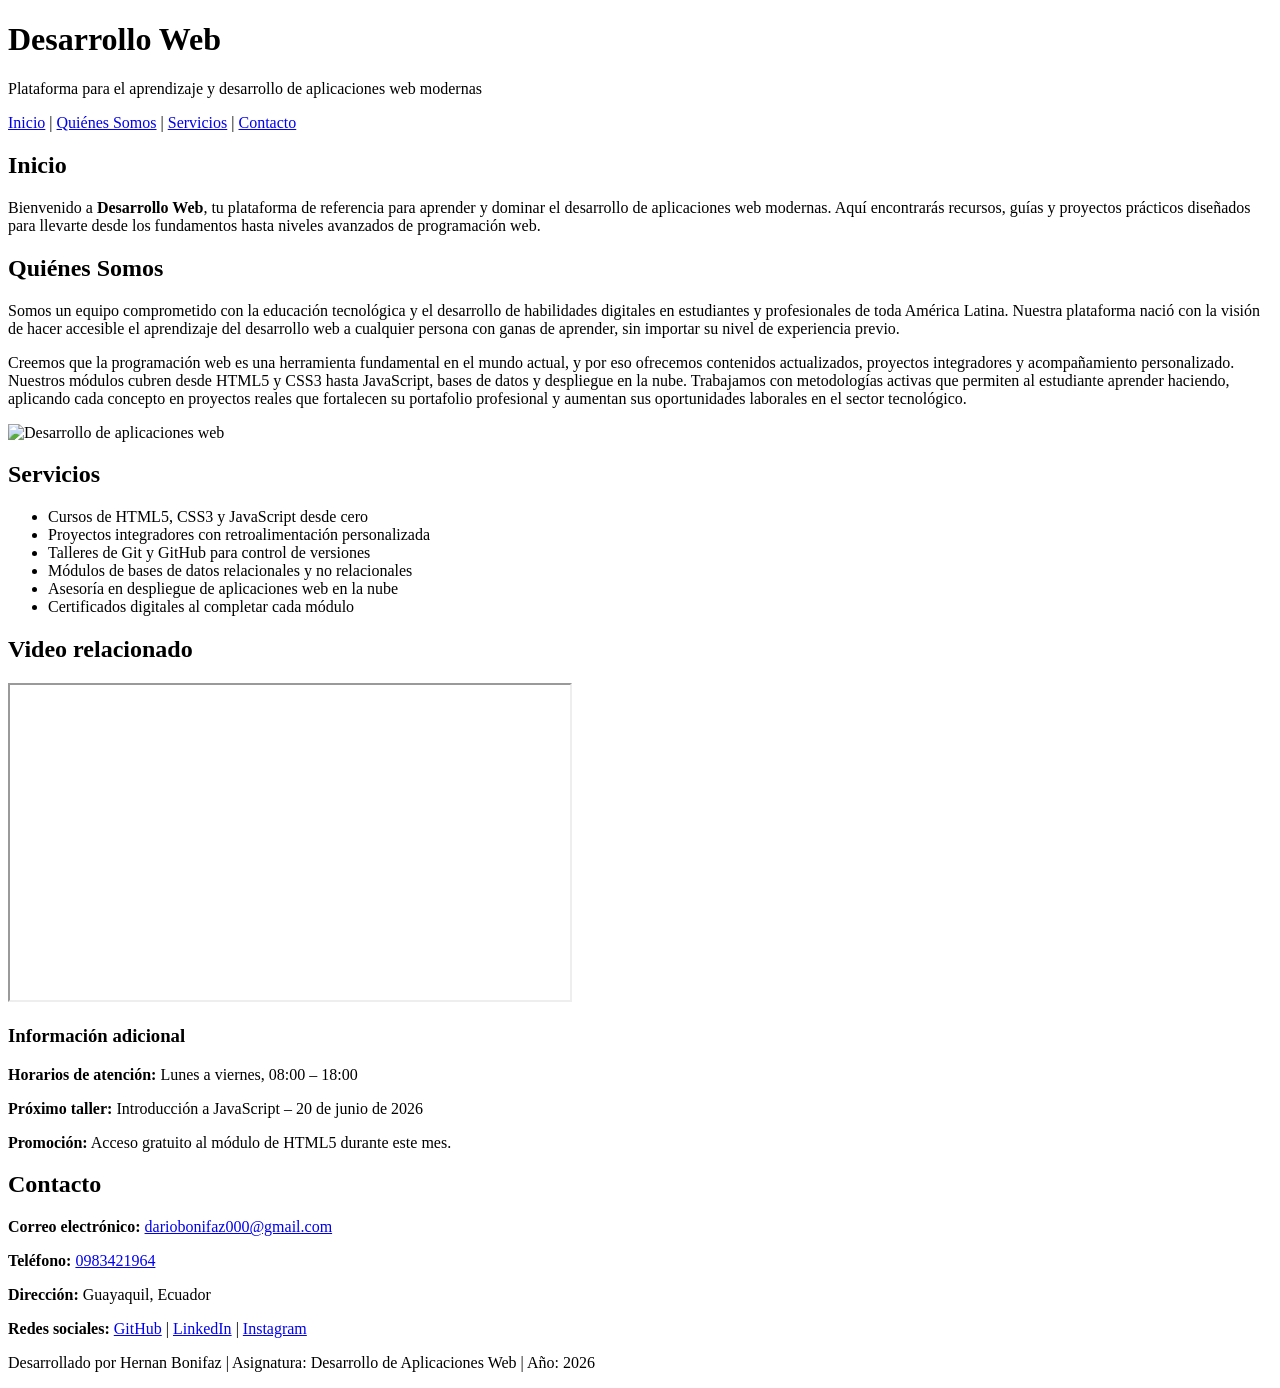
==== index.html @ 071119e9 "Update index.html Tarea" ====
<!DOCTYPE html>
<html lang="es">
<head>
    <meta charset="UTF-8">
    <meta name="viewport" content="width=device-width, initial-scale=1.0">
    <title>Desarrollo Web</title>
</head>
<body>

    <!-- HEADER -->
    <header>
        <h1>Desarrollo Web</h1>
        <p>Plataforma para el aprendizaje y desarrollo de aplicaciones web modernas</p>
    </header>

    <!-- NAV -->
    <nav>
        <a href="#inicio">Inicio</a> |
        <a href="#quienes-somos">Quiénes Somos</a> |
        <a href="#servicios">Servicios</a> |
        <a href="#contacto">Contacto</a>
    </nav>

    <!-- MAIN -->
    <main>

        <!-- SECCIÓN INICIO -->
        <section id="inicio">
            <h2>Inicio</h2>
            <p>
                Bienvenido a <strong>Desarrollo Web</strong>, tu plataforma de referencia para aprender
                y dominar el desarrollo de aplicaciones web modernas. Aquí encontrarás recursos,
                guías y proyectos prácticos diseñados para llevarte desde los fundamentos hasta
                niveles avanzados de programación web.
            </p>
        </section>

        <!-- SECCIÓN QUIÉNES SOMOS -->
        <section id="quienes-somos">
            <h2>Quiénes Somos</h2>
            <article>
                <p>
                    Somos un equipo comprometido con la educación tecnológica y el desarrollo de
                    habilidades digitales en estudiantes y profesionales de toda América Latina.
                    Nuestra plataforma nació con la visión de hacer accesible el aprendizaje del
                    desarrollo web a cualquier persona con ganas de aprender, sin importar su nivel
                    de experiencia previo.
                </p>
                <p>
                    Creemos que la programación web es una herramienta fundamental en el mundo actual,
                    y por eso ofrecemos contenidos actualizados, proyectos integradores y acompañamiento
                    personalizado. Nuestros módulos cubren desde HTML5 y CSS3 hasta JavaScript, bases
                    de datos y despliegue en la nube. Trabajamos con metodologías activas que permiten
                    al estudiante aprender haciendo, aplicando cada concepto en proyectos reales que
                    fortalecen su portafolio profesional y aumentan sus oportunidades laborales en el
                    sector tecnológico.
                </p>
                <img
                    src="https://images.unsplash.com/photo-1461749280684-dccba630e2f6?w=600"
                    alt="Desarrollo de aplicaciones web"
                    width="600"
                >
            </article>
        </section>

        <!-- SECCIÓN SERVICIOS -->
        <section id="servicios">
            <h2>Servicios</h2>
            <ul>
                <li>Cursos de HTML5, CSS3 y JavaScript desde cero</li>
                <li>Proyectos integradores con retroalimentación personalizada</li>
                <li>Talleres de Git y GitHub para control de versiones</li>
                <li>Módulos de bases de datos relacionales y no relacionales</li>
                <li>Asesoría en despliegue de aplicaciones web en la nube</li>
                <li>Certificados digitales al completar cada módulo</li>
            </ul>
        </section>

        <!-- VIDEO DE YOUTUBE -->
        <section id="video">
            <h2>Video relacionado</h2>
            <iframe
                width="560"
                height="315"
                src="https://www.youtube.com/embed/kUMe1FH4CHE"
                title="Curso completo de HTML y CSS - freeCodeCamp"
                allowfullscreen>
            </iframe>
        </section>

        <!-- ASIDE -->
        <aside>
            <h3>Información adicional</h3>
            <p><strong>Horarios de atención:</strong> Lunes a viernes, 08:00 – 18:00</p>
            <p><strong>Próximo taller:</strong> Introducción a JavaScript – 20 de junio de 2026</p>
            <p><strong>Promoción:</strong> Acceso gratuito al módulo de HTML5 durante este mes.</p>
        </aside>

    </main>

    <!-- SECCIÓN CONTACTO -->
    <section id="contacto">
        <h2>Contacto</h2>
        <p><strong>Correo electrónico:</strong> <a href="mailto:dariobonifaz000@gmail.com">dariobonifaz000@gmail.com</a></p>
        <p><strong>Teléfono:</strong> <a href="tel:+593983421964">0983421964</a></p>
        <p><strong>Dirección:</strong> Guayaquil, Ecuador</p>
        <p>
            <strong>Redes sociales:</strong>
            <a href="https://github.com/" target="_blank">GitHub</a> |
            <a href="https://www.linkedin.com/" target="_blank">LinkedIn</a> |
            <a href="https://www.instagram.com/" target="_blank">Instagram</a>
        </p>
    </section>

    <!-- FOOTER -->
    <footer>
        <p>Desarrollado por Hernan Bonifaz | Asignatura: Desarrollo de Aplicaciones Web | Año: 2026</p>
    </footer>

</body>
</html>
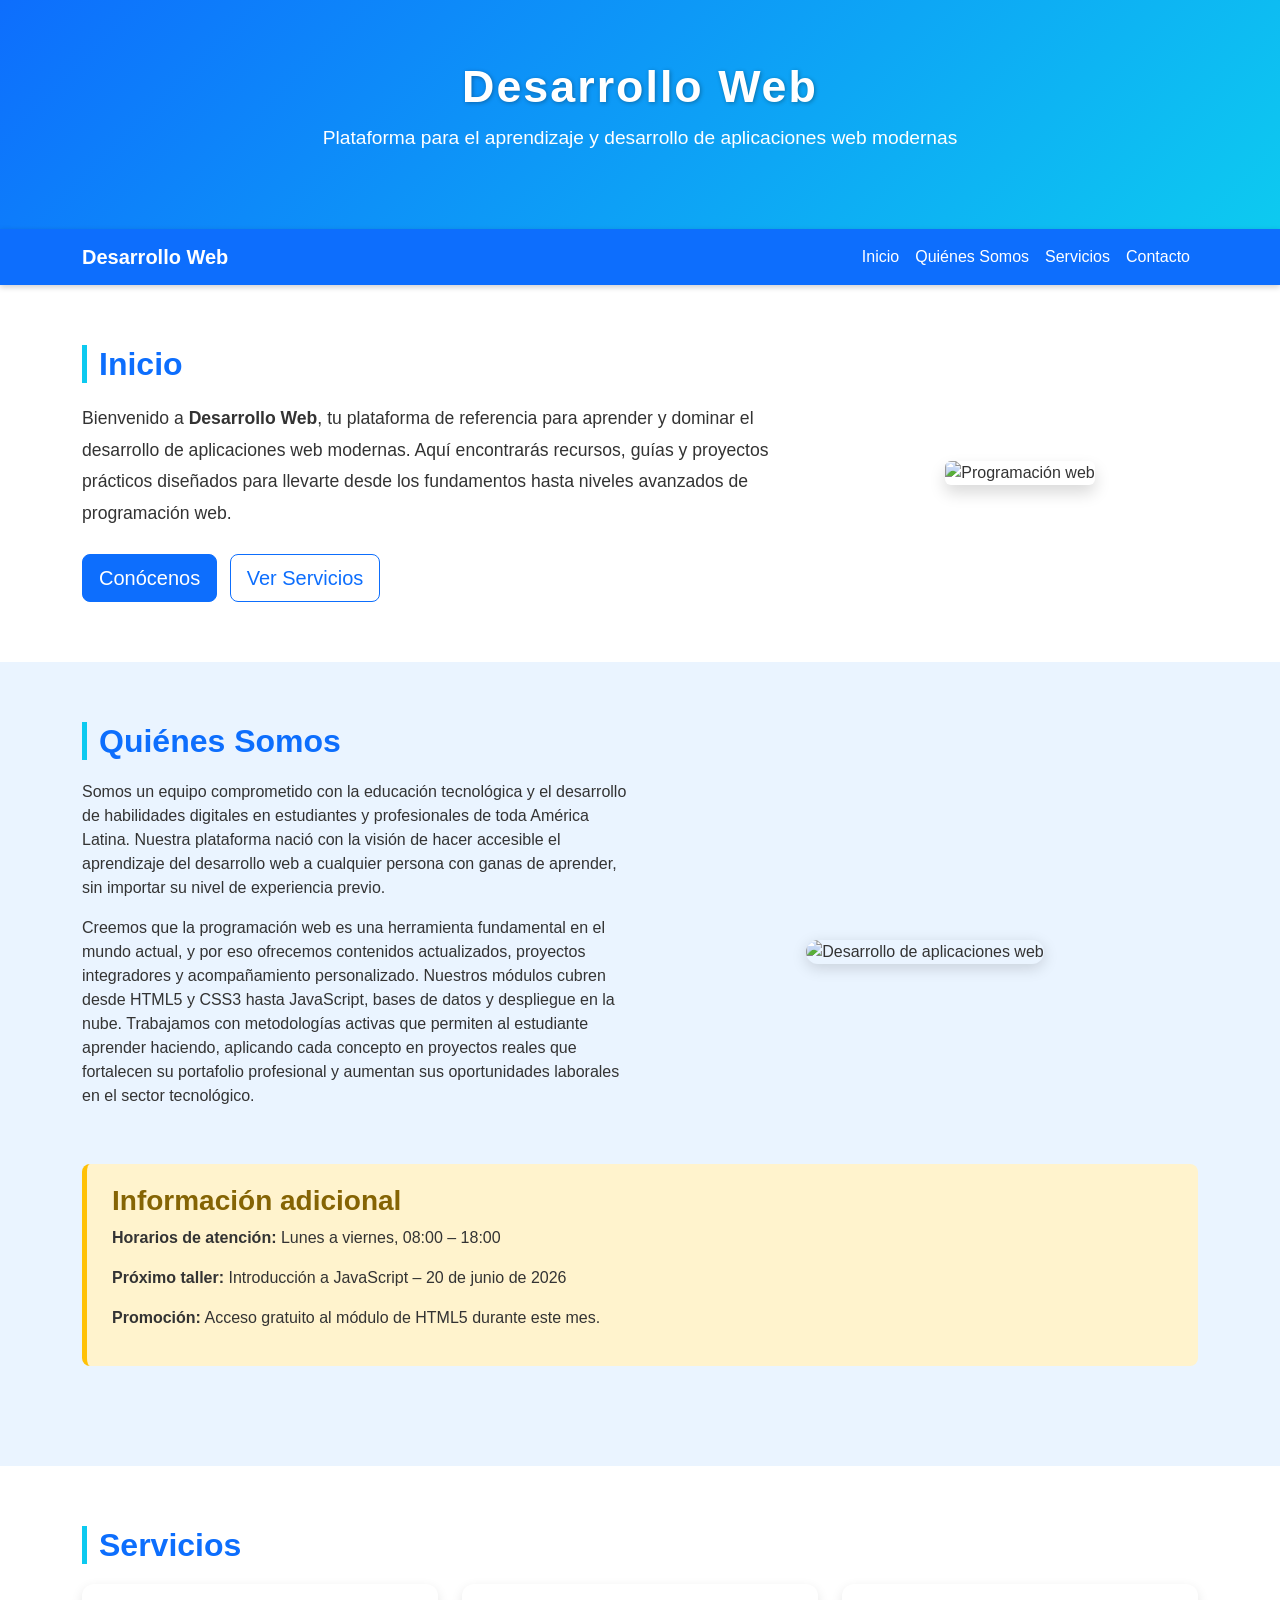
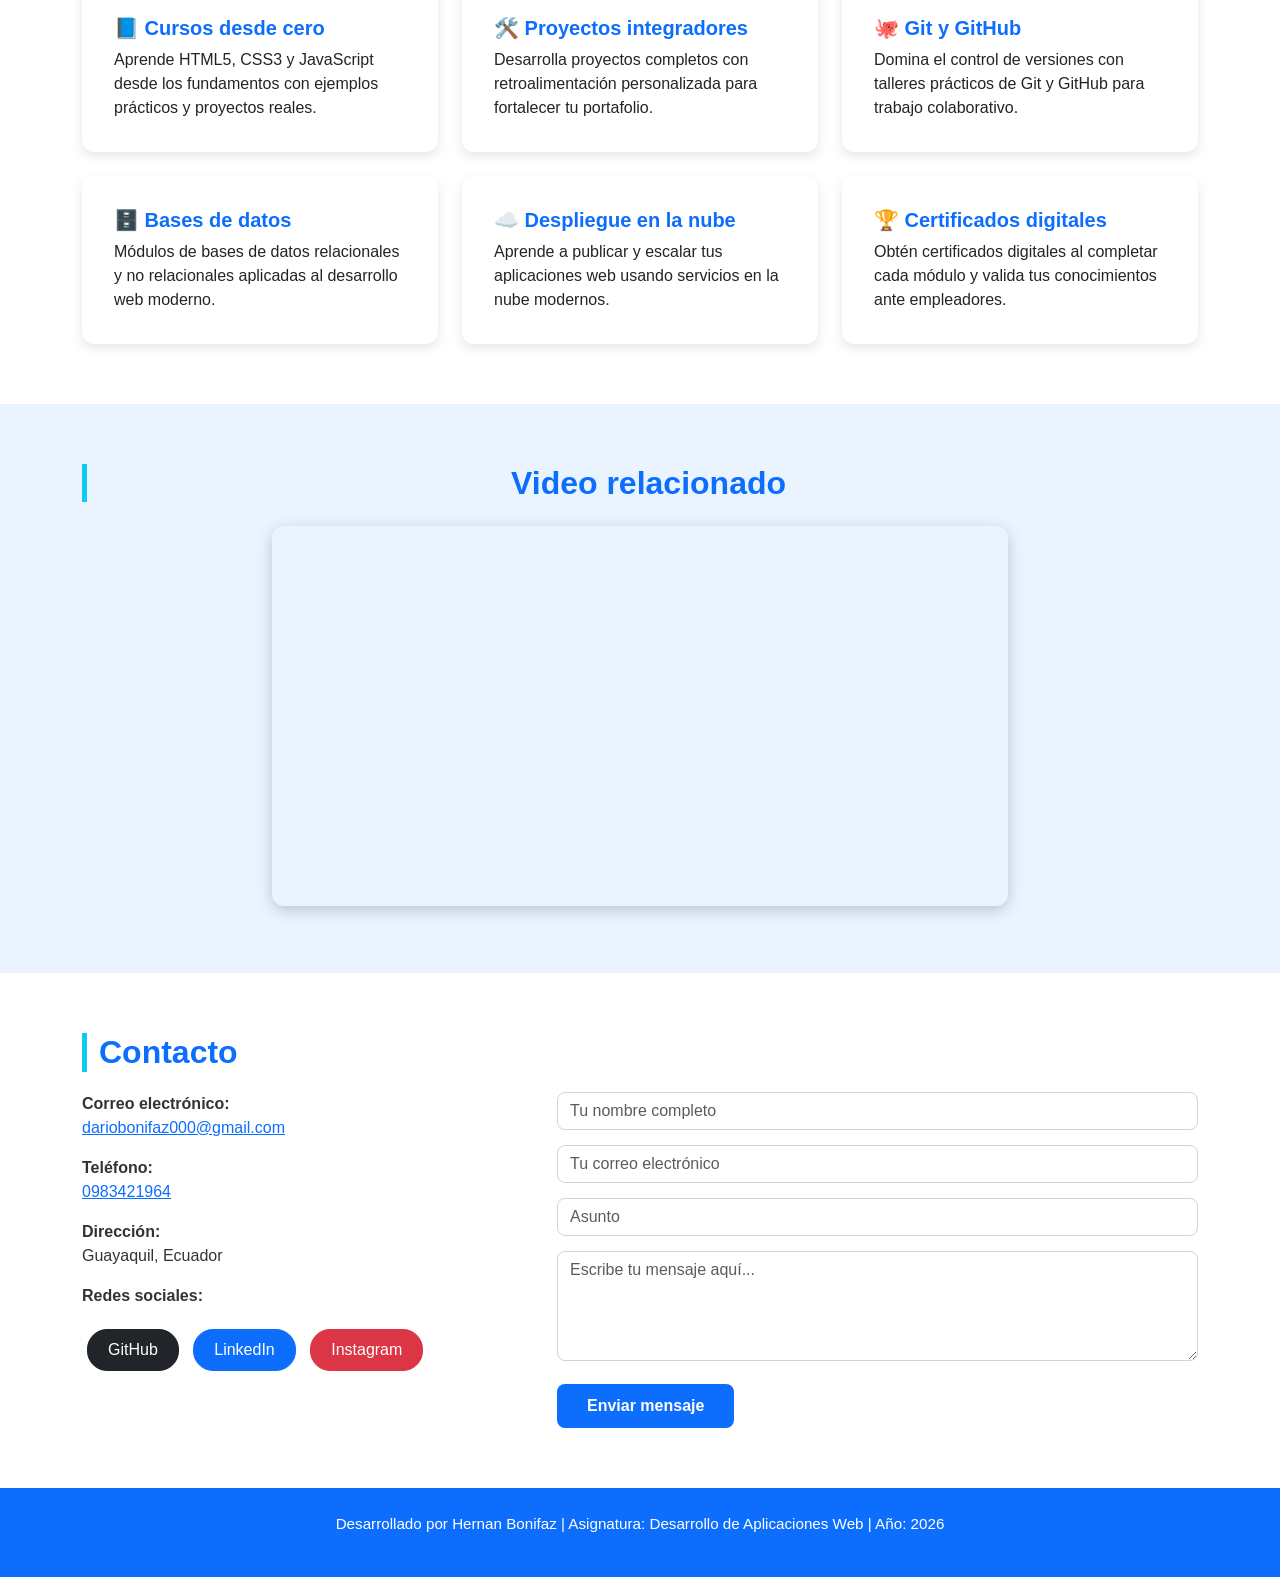
==== commit 0d6b2057: "Update index.html" ====
--- a/index.html
+++ b/index.html
@@ -1,121 +1,388 @@
-<!DOCTYPE html>
-<html lang="es">
-<head>
-    <meta charset="UTF-8">
-    <meta name="viewport" content="width=device-width, initial-scale=1.0">
-    <title>Desarrollo Web</title>
-</head>
-<body>
-
-    <!-- HEADER -->
-    <header>
-        <h1>Desarrollo Web</h1>
-        <p>Plataforma para el aprendizaje y desarrollo de aplicaciones web modernas</p>
-    </header>
-
-    <!-- NAV -->
-    <nav>
-        <a href="#inicio">Inicio</a> |
-        <a href="#quienes-somos">Quiénes Somos</a> |
-        <a href="#servicios">Servicios</a> |
-        <a href="#contacto">Contacto</a>
-    </nav>
-
-    <!-- MAIN -->
-    <main>
-
-        <!-- SECCIÓN INICIO -->
-        <section id="inicio">
-            <h2>Inicio</h2>
-            <p>
-                Bienvenido a <strong>Desarrollo Web</strong>, tu plataforma de referencia para aprender
-                y dominar el desarrollo de aplicaciones web modernas. Aquí encontrarás recursos,
-                guías y proyectos prácticos diseñados para llevarte desde los fundamentos hasta
-                niveles avanzados de programación web.
-            </p>
-        </section>
-
-        <!-- SECCIÓN QUIÉNES SOMOS -->
-        <section id="quienes-somos">
-            <h2>Quiénes Somos</h2>
-            <article>
-                <p>
-                    Somos un equipo comprometido con la educación tecnológica y el desarrollo de
-                    habilidades digitales en estudiantes y profesionales de toda América Latina.
-                    Nuestra plataforma nació con la visión de hacer accesible el aprendizaje del
-                    desarrollo web a cualquier persona con ganas de aprender, sin importar su nivel
-                    de experiencia previo.
-                </p>
-                <p>
-                    Creemos que la programación web es una herramienta fundamental en el mundo actual,
-                    y por eso ofrecemos contenidos actualizados, proyectos integradores y acompañamiento
-                    personalizado. Nuestros módulos cubren desde HTML5 y CSS3 hasta JavaScript, bases
-                    de datos y despliegue en la nube. Trabajamos con metodologías activas que permiten
-                    al estudiante aprender haciendo, aplicando cada concepto en proyectos reales que
-                    fortalecen su portafolio profesional y aumentan sus oportunidades laborales en el
-                    sector tecnológico.
-                </p>
-                <img
-                    src="https://images.unsplash.com/photo-1461749280684-dccba630e2f6?w=600"
-                    alt="Desarrollo de aplicaciones web"
-                    width="600"
-                >
-            </article>
-        </section>
-
-        <!-- SECCIÓN SERVICIOS -->
-        <section id="servicios">
-            <h2>Servicios</h2>
-            <ul>
-                <li>Cursos de HTML5, CSS3 y JavaScript desde cero</li>
-                <li>Proyectos integradores con retroalimentación personalizada</li>
-                <li>Talleres de Git y GitHub para control de versiones</li>
-                <li>Módulos de bases de datos relacionales y no relacionales</li>
-                <li>Asesoría en despliegue de aplicaciones web en la nube</li>
-                <li>Certificados digitales al completar cada módulo</li>
-            </ul>
-        </section>
-
-        <!-- VIDEO DE YOUTUBE -->
-        <section id="video">
-            <h2>Video relacionado</h2>
-            <iframe
-                width="560"
-                height="315"
-                src="https://www.youtube.com/embed/kUMe1FH4CHE"
-                title="Curso completo de HTML y CSS - freeCodeCamp"
-                allowfullscreen>
-            </iframe>
-        </section>
-
-        <!-- ASIDE -->
-        <aside>
-            <h3>Información adicional</h3>
-            <p><strong>Horarios de atención:</strong> Lunes a viernes, 08:00 – 18:00</p>
-            <p><strong>Próximo taller:</strong> Introducción a JavaScript – 20 de junio de 2026</p>
-            <p><strong>Promoción:</strong> Acceso gratuito al módulo de HTML5 durante este mes.</p>
-        </aside>
-
-    </main>
-
-    <!-- SECCIÓN CONTACTO -->
-    <section id="contacto">
-        <h2>Contacto</h2>
-        <p><strong>Correo electrónico:</strong> <a href="mailto:dariobonifaz000@gmail.com">dariobonifaz000@gmail.com</a></p>
-        <p><strong>Teléfono:</strong> <a href="tel:+593983421964">0983421964</a></p>
-        <p><strong>Dirección:</strong> Guayaquil, Ecuador</p>
-        <p>
-            <strong>Redes sociales:</strong>
-            <a href="https://github.com/" target="_blank">GitHub</a> |
-            <a href="https://www.linkedin.com/" target="_blank">LinkedIn</a> |
-            <a href="https://www.instagram.com/" target="_blank">Instagram</a>
-        </p>
-    </section>
-
-    <!-- FOOTER -->
-    <footer>
-        <p>Desarrollado por Hernan Bonifaz | Asignatura: Desarrollo de Aplicaciones Web | Año: 2026</p>
-    </footer>
-
-</body>
-</html>
+<!DOCTYPE html>
+<html lang="es">
+<head>
+    <meta charset="UTF-8">
+    <meta name="viewport" content="width=device-width, initial-scale=1.0">
+    <title>Desarrollo Web</title>
+
+    <!-- Bootstrap CDN -->
+    <link href="https://cdn.jsdelivr.net/npm/bootstrap@5.3.0/dist/css/bootstrap.min.css" rel="stylesheet">
+
+    <!-- CSS3 personalizado -->
+    <style>
+        body {
+            font-family: 'Segoe UI', Tahoma, Geneva, Verdana, sans-serif;
+            color: #333;
+            background-color: #f8f9fa;
+        }
+
+        header {
+            background: linear-gradient(135deg, #0d6efd, #0dcaf0);
+            color: white;
+            padding: 60px 20px;
+            text-align: center;
+        }
+
+        header h1 {
+            font-size: 2.8rem;
+            font-weight: 700;
+            letter-spacing: 2px;
+            text-shadow: 1px 1px 4px rgba(0,0,0,0.3);
+        }
+
+        header p {
+            font-size: 1.2rem;
+            margin-top: 10px;
+        }
+
+        .navbar {
+            background-color: #0d6efd;
+            box-shadow: 0 2px 6px rgba(0,0,0,0.2);
+        }
+
+        .navbar-brand, .nav-link {
+            color: white !important;
+            font-weight: 500;
+        }
+
+        .nav-link:hover {
+            color: #cce5ff !important;
+        }
+
+        section {
+            padding: 60px 0;
+        }
+
+        section h2 {
+            font-size: 2rem;
+            font-weight: 700;
+            color: #0d6efd;
+            margin-bottom: 20px;
+            border-left: 5px solid #0dcaf0;
+            padding-left: 12px;
+        }
+
+        #inicio {
+            background-color: #ffffff;
+        }
+
+        #inicio p {
+            font-size: 1.1rem;
+            line-height: 1.8;
+        }
+
+        #quienes-somos {
+            background-color: #eaf4ff;
+        }
+
+        #quienes-somos img {
+            border-radius: 12px;
+            box-shadow: 0 4px 15px rgba(0,0,0,0.15);
+        }
+
+        #servicios {
+            background-color: #ffffff;
+        }
+
+        .card {
+            border: none;
+            border-radius: 12px;
+            box-shadow: 0 4px 12px rgba(0,0,0,0.1);
+            transition: transform 0.3s ease;
+        }
+
+        .card:hover {
+            transform: translateY(-5px);
+        }
+
+        .card-title {
+            color: #0d6efd;
+            font-weight: 600;
+        }
+
+        #video {
+            background-color: #eaf4ff;
+            text-align: center;
+        }
+
+        #video iframe {
+            border-radius: 12px;
+            box-shadow: 0 4px 15px rgba(0,0,0,0.2);
+            max-width: 100%;
+        }
+
+        aside {
+            background-color: #fff3cd;
+            border-left: 5px solid #ffc107;
+            border-radius: 8px;
+            padding: 20px 25px;
+            margin: 40px 0;
+        }
+
+        aside h3 {
+            color: #856404;
+            font-weight: 700;
+        }
+
+        #contacto {
+            background-color: #ffffff;
+        }
+
+        #contacto .form-control {
+            border-radius: 8px;
+            border: 1px solid #ced4da;
+            margin-bottom: 15px;
+        }
+
+        #contacto .form-control:focus {
+            border-color: #0d6efd;
+            box-shadow: 0 0 5px rgba(13,110,253,0.3);
+        }
+
+        .btn-contacto {
+            background-color: #0d6efd;
+            color: white;
+            border-radius: 8px;
+            padding: 10px 30px;
+            font-weight: 600;
+            border: none;
+        }
+
+        .btn-contacto:hover {
+            background-color: #0b5ed7;
+        }
+
+        .btn-red {
+            border-radius: 20px;
+            font-weight: 500;
+            margin: 5px;
+            padding: 8px 20px;
+        }
+
+        footer {
+            background-color: #0d6efd;
+            color: white;
+            text-align: center;
+            padding: 25px 10px;
+            font-size: 0.95rem;
+        }
+
+        @media (max-width: 576px) {
+            header h1 {
+                font-size: 1.8rem;
+            }
+
+            header p {
+                font-size: 1rem;
+            }
+
+            section h2 {
+                font-size: 1.5rem;
+            }
+
+            #video iframe {
+                width: 100%;
+                height: 220px;
+            }
+        }
+    </style>
+</head>
+<body>
+
+    <header>
+        <h1>Desarrollo Web</h1>
+        <p>Plataforma para el aprendizaje y desarrollo de aplicaciones web modernas</p>
+    </header>
+
+    <nav class="navbar navbar-expand-lg">
+        <div class="container">
+            <a class="navbar-brand fw-bold" href="#">Desarrollo Web</a>
+            <button class="navbar-toggler" type="button" data-bs-toggle="collapse" data-bs-target="#menuNav">
+                <span class="navbar-toggler-icon" style="filter: invert(1);"></span>
+            </button>
+            <div class="collapse navbar-collapse" id="menuNav">
+                <ul class="navbar-nav ms-auto">
+                    <li class="nav-item"><a class="nav-link" href="#inicio">Inicio</a></li>
+                    <li class="nav-item"><a class="nav-link" href="#quienes-somos">Quiénes Somos</a></li>
+                    <li class="nav-item"><a class="nav-link" href="#servicios">Servicios</a></li>
+                    <li class="nav-item"><a class="nav-link" href="#contacto">Contacto</a></li>
+                </ul>
+            </div>
+        </div>
+    </nav>
+
+    <main>
+
+        <section id="inicio">
+            <div class="container">
+                <div class="row align-items-center">
+                    <div class="col-md-8">
+                        <h2>Inicio</h2>
+                        <p>
+                            Bienvenido a <strong>Desarrollo Web</strong>, tu plataforma de referencia para aprender
+                            y dominar el desarrollo de aplicaciones web modernas. Aquí encontrarás recursos,
+                            guías y proyectos prácticos diseñados para llevarte desde los fundamentos hasta
+                            niveles avanzados de programación web.
+                        </p>
+                        <a href="#quienes-somos" class="btn btn-primary btn-lg mt-2">Conócenos</a>
+                        <a href="#servicios" class="btn btn-outline-primary btn-lg mt-2 ms-2">Ver Servicios</a>
+                    </div>
+                    <div class="col-md-4 text-center mt-4 mt-md-0">
+                        <img src="https://images.unsplash.com/photo-1498050108023-c5249f4df085?w=400"
+                             alt="Programación web" class="img-fluid rounded shadow">
+                    </div>
+                </div>
+            </div>
+        </section>
+
+        <section id="quienes-somos">
+            <div class="container">
+                <h2>Quiénes Somos</h2>
+                <article>
+                    <div class="row align-items-center">
+                        <div class="col-md-6">
+                            <p>
+                                Somos un equipo comprometido con la educación tecnológica y el desarrollo de
+                                habilidades digitales en estudiantes y profesionales de toda América Latina.
+                                Nuestra plataforma nació con la visión de hacer accesible el aprendizaje del
+                                desarrollo web a cualquier persona con ganas de aprender, sin importar su nivel
+                                de experiencia previo.
+                            </p>
+                            <p>
+                                Creemos que la programación web es una herramienta fundamental en el mundo actual,
+                                y por eso ofrecemos contenidos actualizados, proyectos integradores y acompañamiento
+                                personalizado. Nuestros módulos cubren desde HTML5 y CSS3 hasta JavaScript, bases
+                                de datos y despliegue en la nube. Trabajamos con metodologías activas que permiten
+                                al estudiante aprender haciendo, aplicando cada concepto en proyectos reales que
+                                fortalecen su portafolio profesional y aumentan sus oportunidades laborales en el
+                                sector tecnológico.
+                            </p>
+                        </div>
+                        <div class="col-md-6 text-center mt-4 mt-md-0">
+                            <img src="https://images.unsplash.com/photo-1461749280684-dccba630e2f6?w=600"
+                                 alt="Desarrollo de aplicaciones web" class="img-fluid">
+                        </div>
+                    </div>
+                </article>
+
+                <aside>
+                    <h3>Información adicional</h3>
+                    <p><strong>Horarios de atención:</strong> Lunes a viernes, 08:00 – 18:00</p>
+                    <p><strong>Próximo taller:</strong> Introducción a JavaScript – 20 de junio de 2026</p>
+                    <p><strong>Promoción:</strong> Acceso gratuito al módulo de HTML5 durante este mes.</p>
+                </aside>
+            </div>
+        </section>
+
+        <section id="servicios">
+            <div class="container">
+                <h2>Servicios</h2>
+                <div class="row g-4">
+                    <div class="col-md-4">
+                        <div class="card h-100 p-3">
+                            <div class="card-body">
+                                <h5 class="card-title">📘 Cursos desde cero</h5>
+                                <p class="card-text">Aprende HTML5, CSS3 y JavaScript desde los fundamentos con ejemplos prácticos y proyectos reales.</p>
+                            </div>
+                        </div>
+                    </div>
+                    <div class="col-md-4">
+                        <div class="card h-100 p-3">
+                            <div class="card-body">
+                                <h5 class="card-title">🛠️ Proyectos integradores</h5>
+                                <p class="card-text">Desarrolla proyectos completos con retroalimentación personalizada para fortalecer tu portafolio.</p>
+                            </div>
+                        </div>
+                    </div>
+                    <div class="col-md-4">
+                        <div class="card h-100 p-3">
+                            <div class="card-body">
+                                <h5 class="card-title">🐙 Git y GitHub</h5>
+                                <p class="card-text">Domina el control de versiones con talleres prácticos de Git y GitHub para trabajo colaborativo.</p>
+                            </div>
+                        </div>
+                    </div>
+                    <div class="col-md-4">
+                        <div class="card h-100 p-3">
+                            <div class="card-body">
+                                <h5 class="card-title">🗄️ Bases de datos</h5>
+                                <p class="card-text">Módulos de bases de datos relacionales y no relacionales aplicadas al desarrollo web moderno.</p>
+                            </div>
+                        </div>
+                    </div>
+                    <div class="col-md-4">
+                        <div class="card h-100 p-3">
+                            <div class="card-body">
+                                <h5 class="card-title">☁️ Despliegue en la nube</h5>
+                                <p class="card-text">Aprende a publicar y escalar tus aplicaciones web usando servicios en la nube modernos.</p>
+                            </div>
+                        </div>
+                    </div>
+                    <div class="col-md-4">
+                        <div class="card h-100 p-3">
+                            <div class="card-body">
+                                <h5 class="card-title">🏆 Certificados digitales</h5>
+                                <p class="card-text">Obtén certificados digitales al completar cada módulo y valida tus conocimientos ante empleadores.</p>
+                            </div>
+                        </div>
+                    </div>
+                </div>
+            </div>
+        </section>
+
+        <section id="video">
+            <div class="container">
+                <h2 class="text-center">Video relacionado</h2>
+                <div class="row justify-content-center mt-4">
+                    <div class="col-md-8">
+                        <iframe width="100%" height="380"
+                            src="https://www.youtube.com/embed/rr2H086z16s"
+                            title="Curso HTML5 en español"
+                            allowfullscreen>
+                        </iframe>
+                    </div>
+                </div>
+            </div>
+        </section>
+
+    </main>
+
+    <section id="contacto">
+        <div class="container">
+            <h2>Contacto</h2>
+            <div class="row g-4">
+                <div class="col-md-5">
+                    <p><strong>Correo electrónico:</strong><br>
+                        <a href="mailto:dariobonifaz000@gmail.com">dariobonifaz000@gmail.com</a>
+                    </p>
+                    <p><strong>Teléfono:</strong><br>
+                        <a href="tel:+593983421964">0983421964</a>
+                    </p>
+                    <p><strong>Dirección:</strong><br>Guayaquil, Ecuador</p>
+                    <p><strong>Redes sociales:</strong></p>
+                    <a href="https://github.com/" target="_blank" class="btn btn-dark btn-red">GitHub</a>
+                    <a href="https://www.linkedin.com/" target="_blank" class="btn btn-primary btn-red">LinkedIn</a>
+                    <a href="https://www.instagram.com/" target="_blank" class="btn btn-danger btn-red">Instagram</a>
+                </div>
+                <div class="col-md-7">
+                    <form>
+                        <input type="text" class="form-control" placeholder="Tu nombre completo" required>
+                        <input type="email" class="form-control" placeholder="Tu correo electrónico" required>
+                        <input type="text" class="form-control" placeholder="Asunto">
+                        <textarea class="form-control" rows="4" placeholder="Escribe tu mensaje aquí..." required></textarea>
+                        <button type="submit" class="btn btn-contacto mt-2">Enviar mensaje</button>
+                    </form>
+                </div>
+            </div>
+        </div>
+    </section>
+
+    <footer>
+        <p>Desarrollado por Hernan Bonifaz | Asignatura: Desarrollo de Aplicaciones Web | Año: 2026</p>
+    </footer>
+
+    <!-- Bootstrap JS -->
+    <script src="https://cdn.jsdelivr.net/npm/bootstrap@5.3.0/dist/js/bootstrap.bundle.min.js"></script>
+
+</body>
+</html>
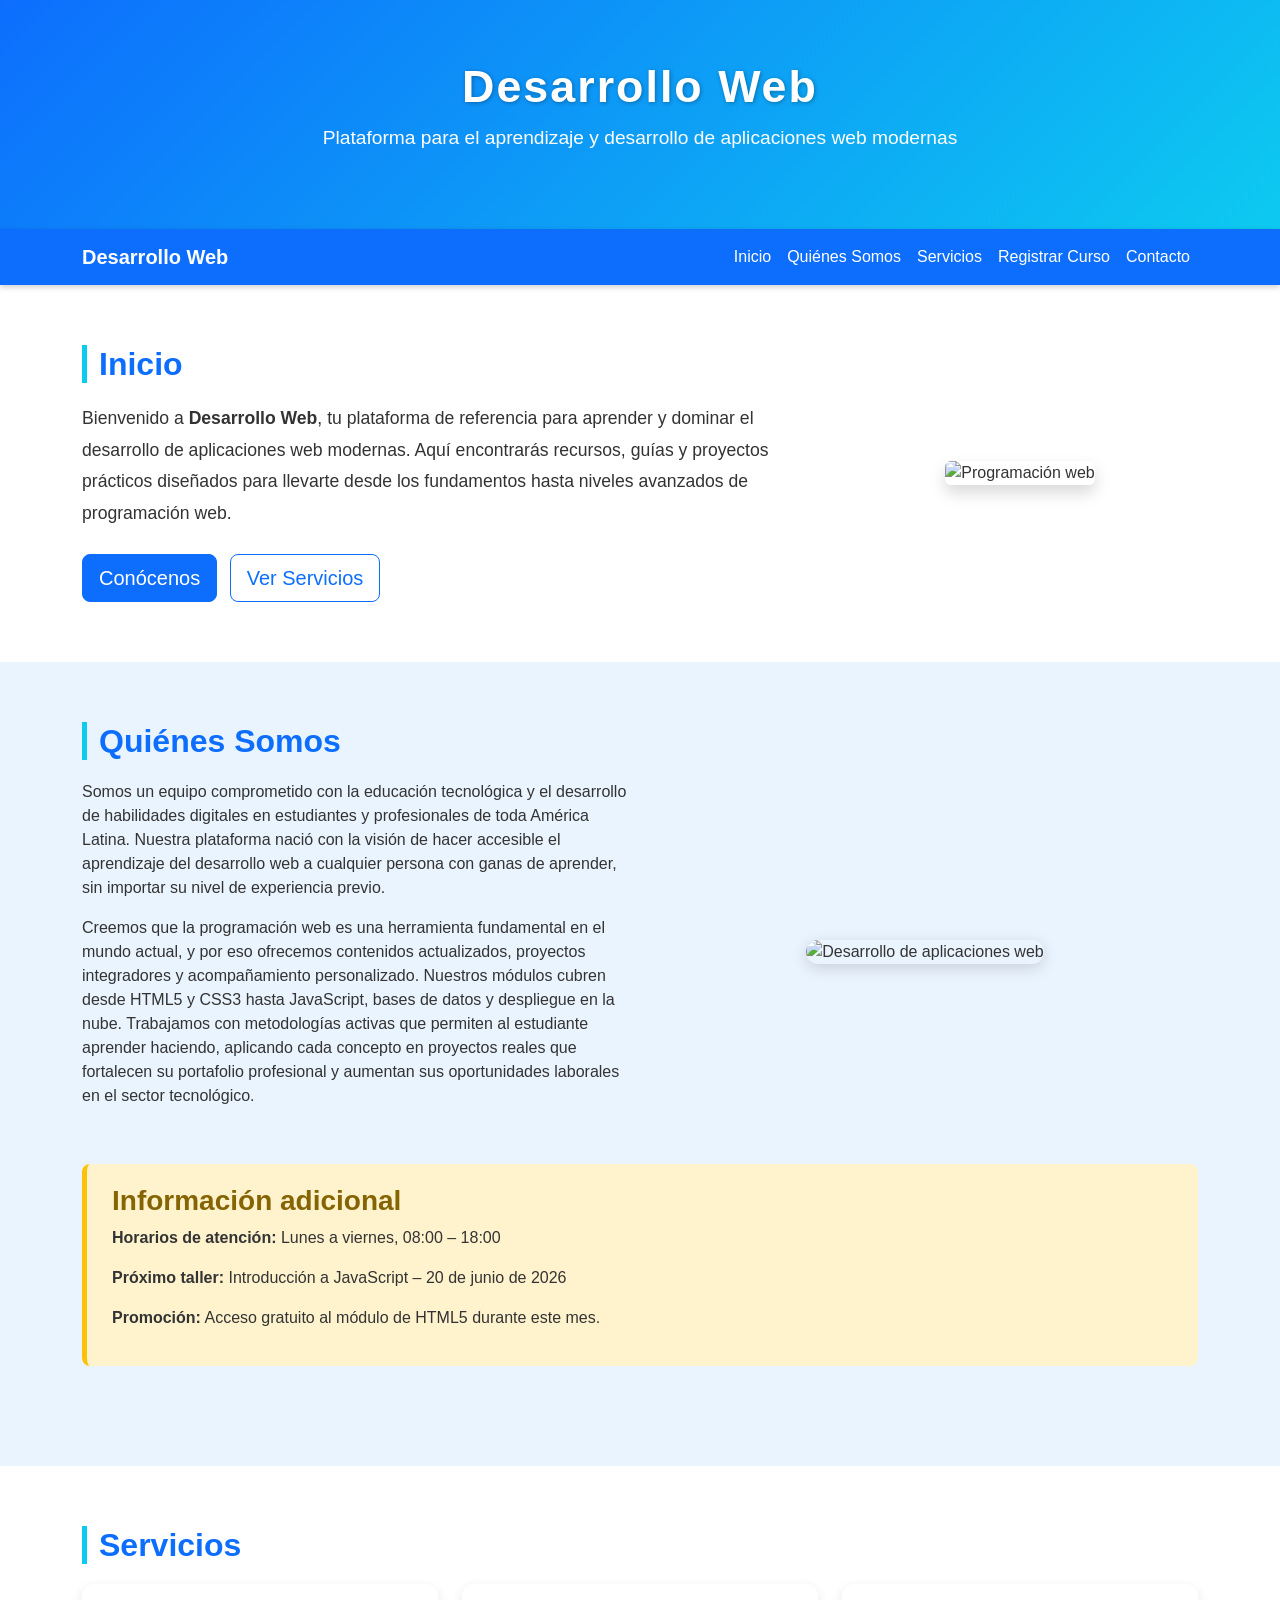
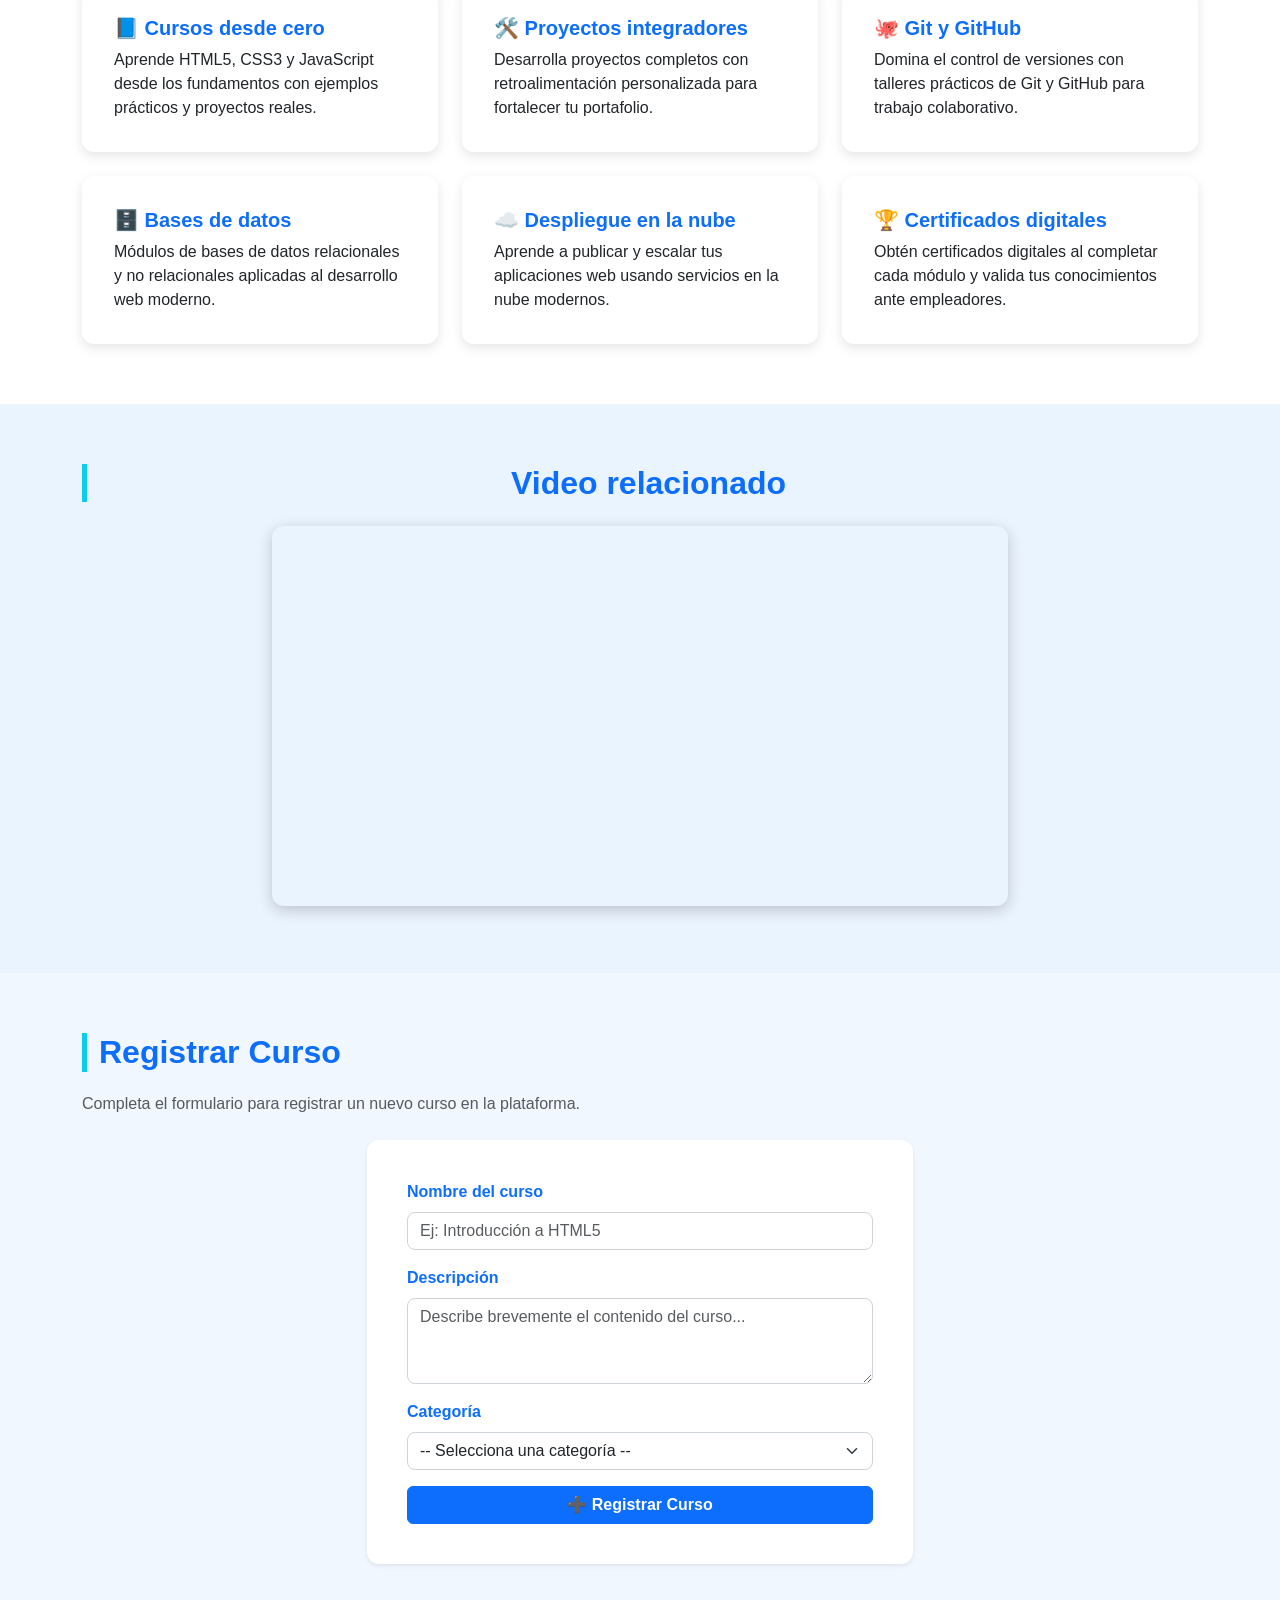
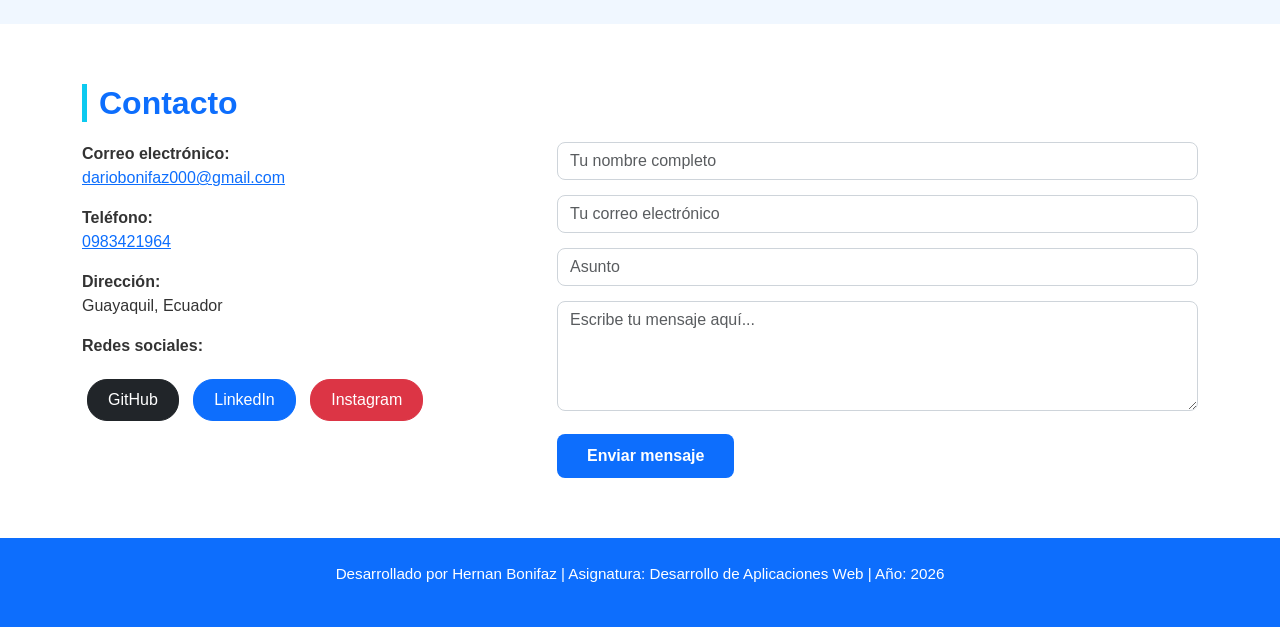
==== commit e58d6ad5: "Semana 5 - Agregado formulario dinámico con JavaScript" ====
--- a/index.html
+++ b/index.html
@@ -157,6 +157,66 @@
             font-weight: 500;
             margin: 5px;
             padding: 8px 20px;
+        }
+
+        /* =============================================
+           ESTILOS SECCIÓN DINÁMICA - SEMANA 5
+        ============================================= */
+        #registrar-curso {
+            background-color: #f0f7ff;
+        }
+
+        #registrar-curso .form-label {
+            font-weight: 600;
+            color: #0d6efd;
+        }
+
+        #registrar-curso .form-control,
+        #registrar-curso .form-select {
+            border-radius: 8px;
+            border: 1px solid #ced4da;
+        }
+
+        #registrar-curso .form-control:focus,
+        #registrar-curso .form-select:focus {
+            border-color: #0d6efd;
+            box-shadow: 0 0 5px rgba(13,110,253,0.3);
+        }
+
+        .mensaje-error {
+            color: #dc3545;
+            font-size: 0.875rem;
+            display: none;
+            margin-top: 4px;
+        }
+
+        #alertaExito {
+            display: none;
+        }
+
+        #seccionRegistros {
+            display: none;
+            margin-top: 40px;
+        }
+
+        .contador-badge {
+            background-color: #0d6efd;
+            color: white;
+            font-size: 1rem;
+            padding: 8px 20px;
+            border-radius: 20px;
+            display: inline-block;
+            margin-bottom: 20px;
+            font-weight: 600;
+        }
+
+        .registro-item .card {
+            border-radius: 10px;
+            transition: transform 0.2s ease;
+        }
+
+        .registro-item .card:hover {
+            transform: translateY(-4px);
         }
 
         footer {
@@ -205,6 +265,7 @@
                     <li class="nav-item"><a class="nav-link" href="#inicio">Inicio</a></li>
                     <li class="nav-item"><a class="nav-link" href="#quienes-somos">Quiénes Somos</a></li>
                     <li class="nav-item"><a class="nav-link" href="#servicios">Servicios</a></li>
+                    <li class="nav-item"><a class="nav-link" href="#registrar-curso">Registrar Curso</a></li>
                     <li class="nav-item"><a class="nav-link" href="#contacto">Contacto</a></li>
                 </ul>
             </div>
@@ -213,6 +274,7 @@
 
     <main>
 
+        <!-- SECCIÓN INICIO (sin cambios) -->
         <section id="inicio">
             <div class="container">
                 <div class="row align-items-center">
@@ -235,6 +297,7 @@
             </div>
         </section>
 
+        <!-- SECCIÓN QUIÉNES SOMOS (sin cambios) -->
         <section id="quienes-somos">
             <div class="container">
                 <h2>Quiénes Somos</h2>
@@ -274,6 +337,7 @@
             </div>
         </section>
 
+        <!-- SECCIÓN SERVICIOS (sin cambios) -->
         <section id="servicios">
             <div class="container">
                 <h2>Servicios</h2>
@@ -330,6 +394,7 @@
             </div>
         </section>
 
+        <!-- SECCIÓN VIDEO (sin cambios) -->
         <section id="video">
             <div class="container">
                 <h2 class="text-center">Video relacionado</h2>
@@ -345,8 +410,96 @@
             </div>
         </section>
 
+        <!-- =============================================
+             SECCIÓN DINÁMICA - SEMANA 5 (NUEVA)
+        ============================================= -->
+        <section id="registrar-curso">
+            <div class="container">
+                <h2>Registrar Curso</h2>
+                <p class="text-muted mb-4">Completa el formulario para registrar un nuevo curso en la plataforma.</p>
+
+                <!-- FORMULARIO DINÁMICO -->
+                <div class="row justify-content-center">
+                    <div class="col-md-8 col-lg-6">
+                        <div class="card p-4 shadow-sm">
+                            <div class="card-body">
+
+                                <!-- Alerta de éxito -->
+                                <div id="alertaExito" class="alert alert-success" role="alert">
+                                    ✅ ¡Curso registrado exitosamente!
+                                </div>
+
+                                <form id="formCurso" novalidate>
+
+                                    <!-- Campo: Nombre del curso -->
+                                    <div class="mb-3">
+                                        <label for="nombreCurso" class="form-label">Nombre del curso</label>
+                                        <input
+                                            type="text"
+                                            class="form-control"
+                                            id="nombreCurso"
+                                            placeholder="Ej: Introducción a HTML5">
+                                        <div class="mensaje-error" id="errorNombre"></div>
+                                    </div>
+
+                                    <!-- Campo: Descripción -->
+                                    <div class="mb-3">
+                                        <label for="descripcionCurso" class="form-label">Descripción</label>
+                                        <textarea
+                                            class="form-control"
+                                            id="descripcionCurso"
+                                            rows="3"
+                                            placeholder="Describe brevemente el contenido del curso..."></textarea>
+                                        <div class="mensaje-error" id="errorDescripcion"></div>
+                                    </div>
+
+                                    <!-- Campo: Categoría -->
+                                    <div class="mb-3">
+                                        <label for="categoriaCurso" class="form-label">Categoría</label>
+                                        <select class="form-select" id="categoriaCurso">
+                                            <option value="">-- Selecciona una categoría --</option>
+                                            <option value="Frontend">Frontend</option>
+                                            <option value="Backend">Backend</option>
+                                            <option value="Base de Datos">Base de Datos</option>
+                                            <option value="DevOps">DevOps</option>
+                                            <option value="Diseño Web">Diseño Web</option>
+                                        </select>
+                                        <div class="mensaje-error" id="errorCategoria"></div>
+                                    </div>
+
+                                    <!-- Botón registrar -->
+                                    <div class="d-grid">
+                                        <button type="submit" class="btn btn-primary fw-bold">
+                                            ➕ Registrar Curso
+                                        </button>
+                                    </div>
+
+                                </form>
+                            </div>
+                        </div>
+                    </div>
+                </div>
+
+                <!-- SECCIÓN DE REGISTROS CREADOS -->
+                <div id="seccionRegistros">
+                    <hr class="my-4">
+                    <div class="d-flex align-items-center justify-content-between mb-3 flex-wrap gap-2">
+                        <h4 class="fw-bold text-primary mb-0">📋 Cursos Registrados</h4>
+                        <span class="contador-badge">
+                            Total de registros: <span id="contadorRegistros">0</span>
+                        </span>
+                    </div>
+                    <div class="row g-3" id="listaRegistros">
+                        <!-- Los registros se agregan aquí dinámicamente con JavaScript -->
+                    </div>
+                </div>
+
+            </div>
+        </section>
+
     </main>
 
+    <!-- SECCIÓN CONTACTO (sin cambios) -->
     <section id="contacto">
         <div class="container">
             <h2>Contacto</h2>
@@ -384,5 +537,8 @@
     <!-- Bootstrap JS -->
     <script src="https://cdn.jsdelivr.net/npm/bootstrap@5.3.0/dist/js/bootstrap.bundle.min.js"></script>
 
+    <!-- JavaScript externo - Semana 5 (enlazado al final del documento) -->
+    <script src="script.js"></script>
+
 </body>
 </html>
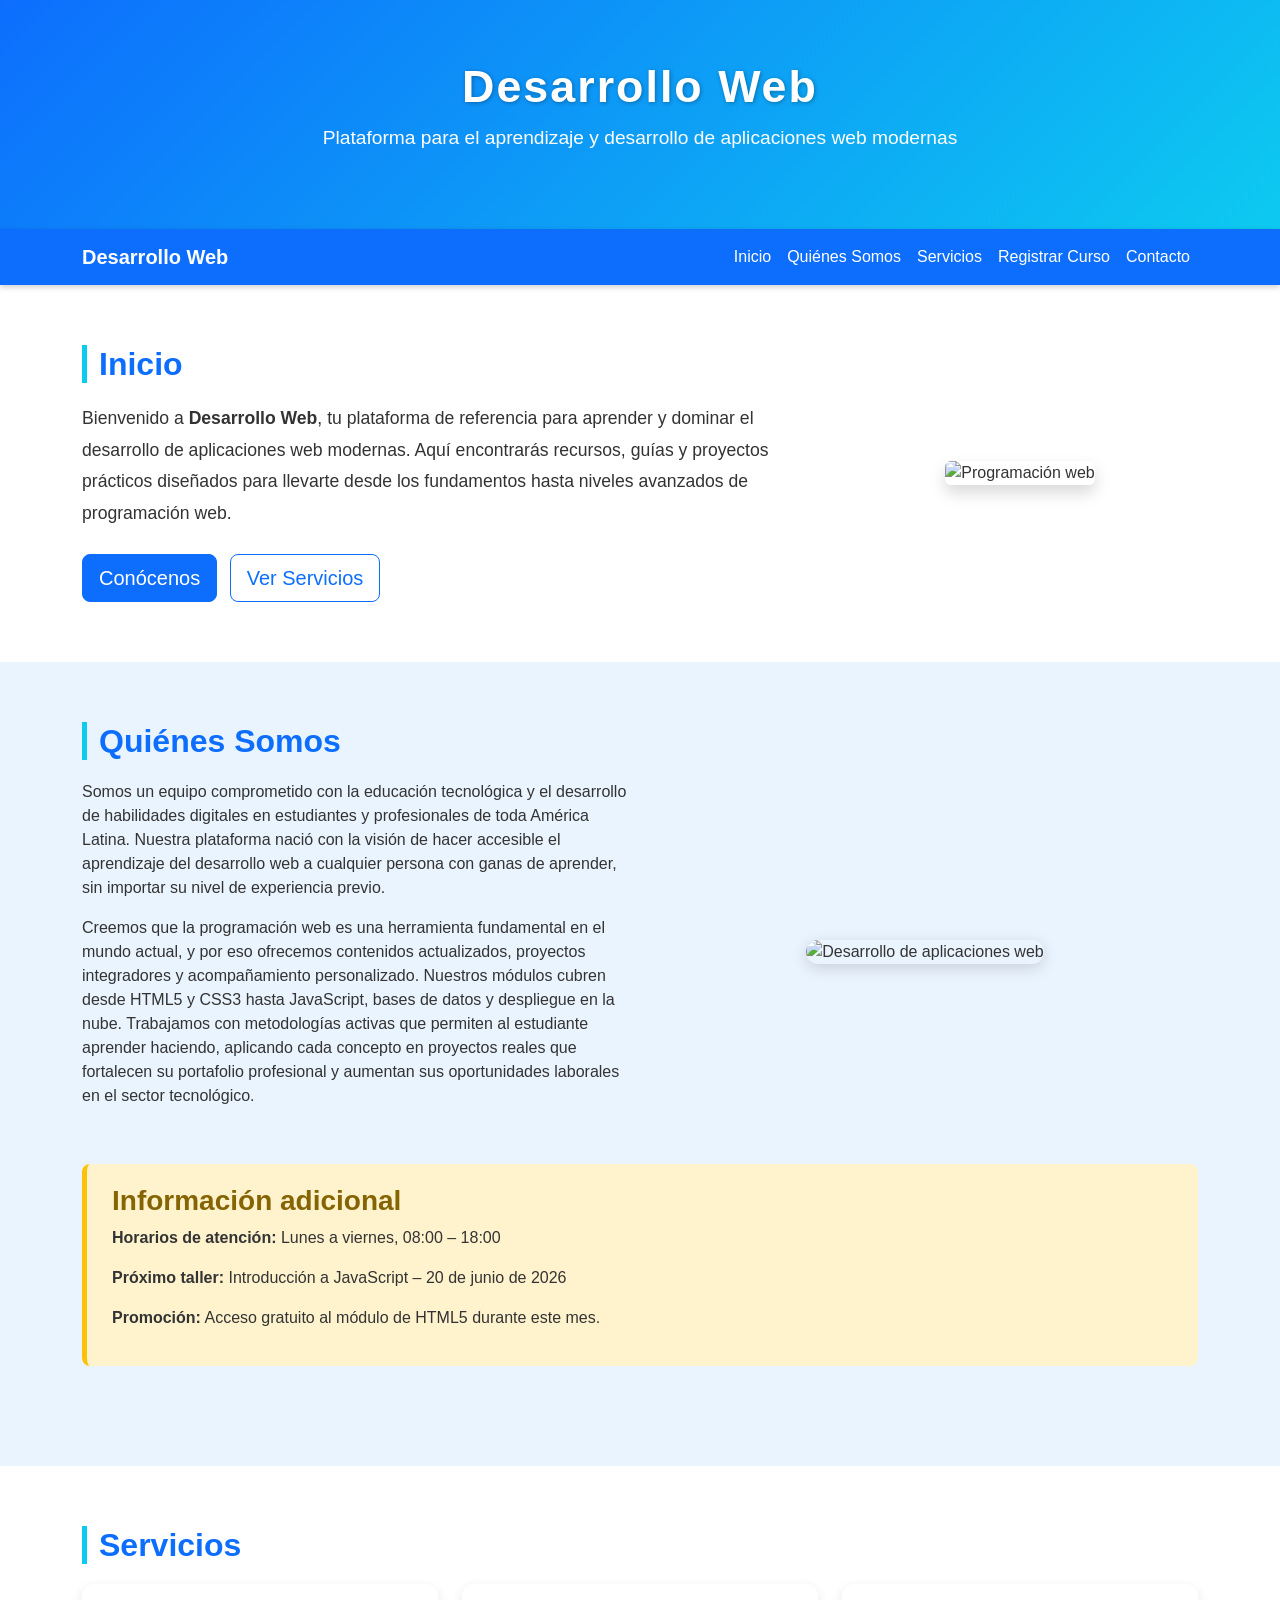
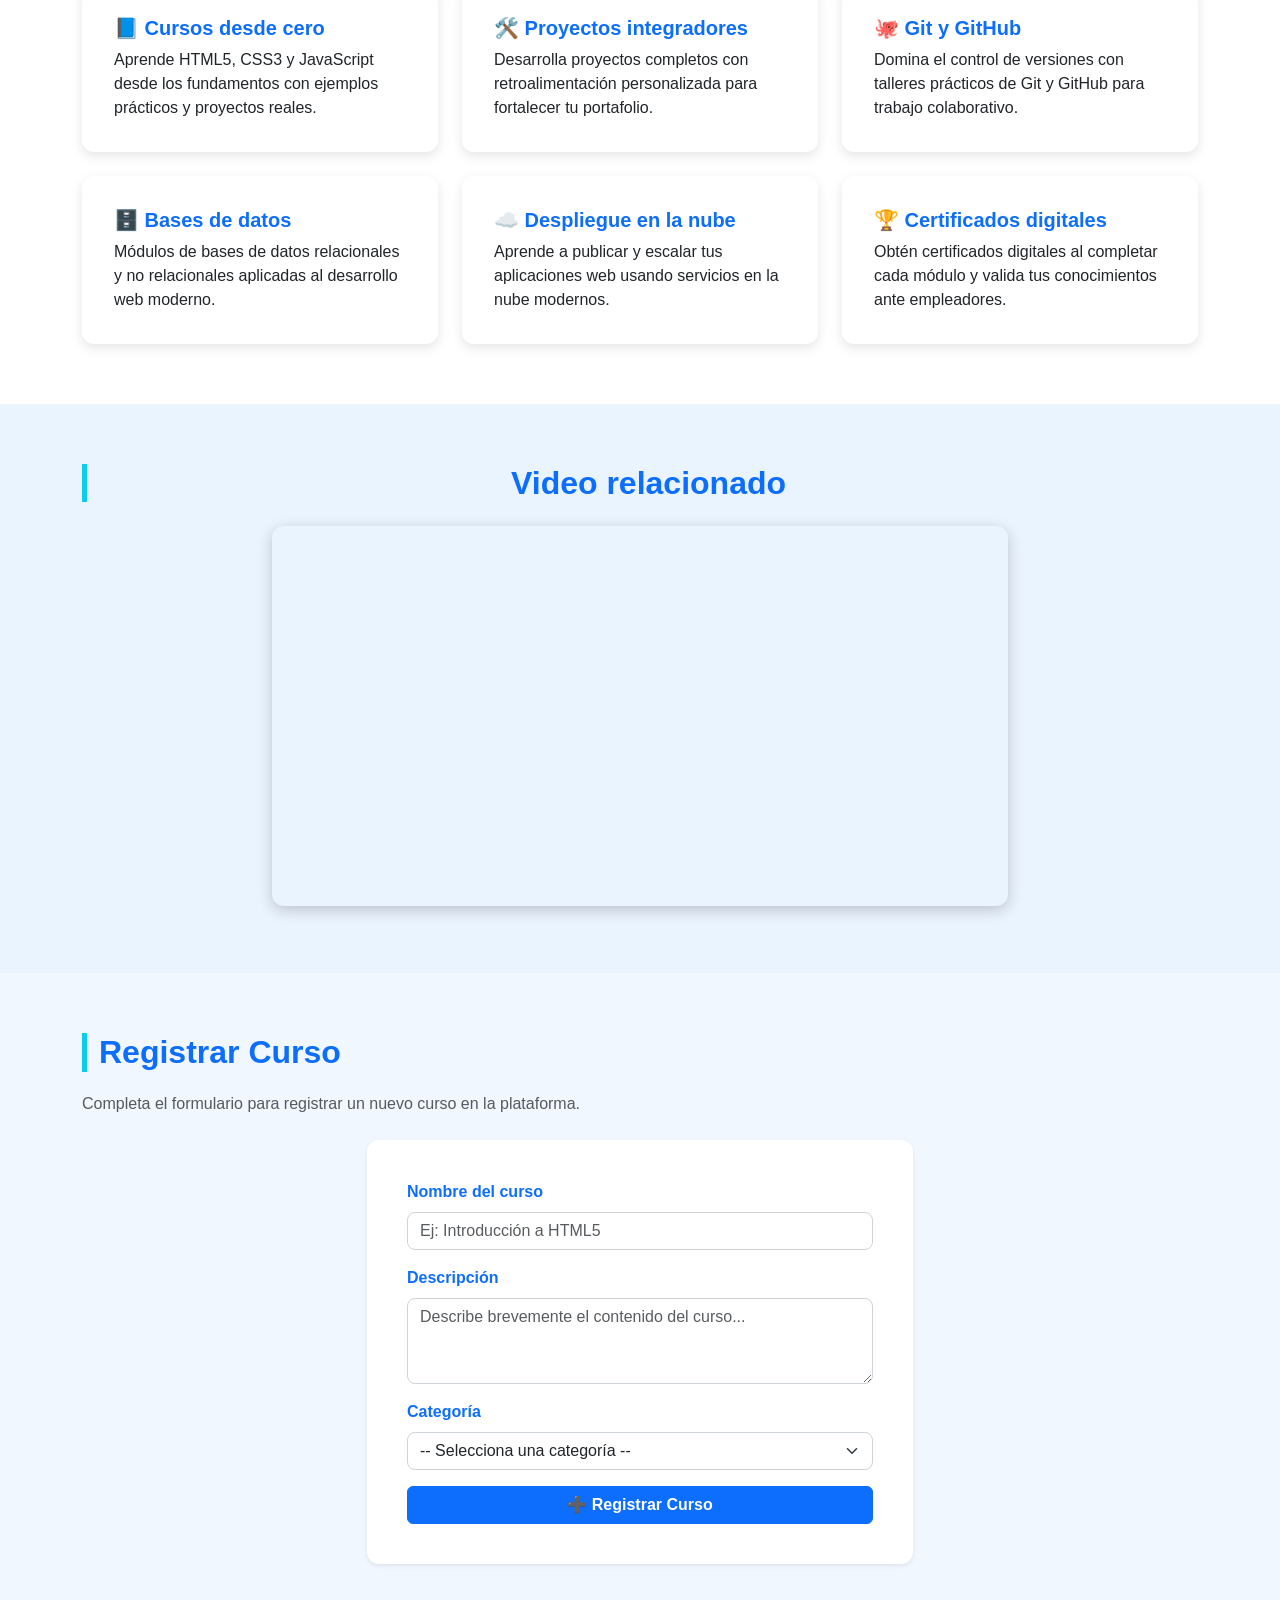
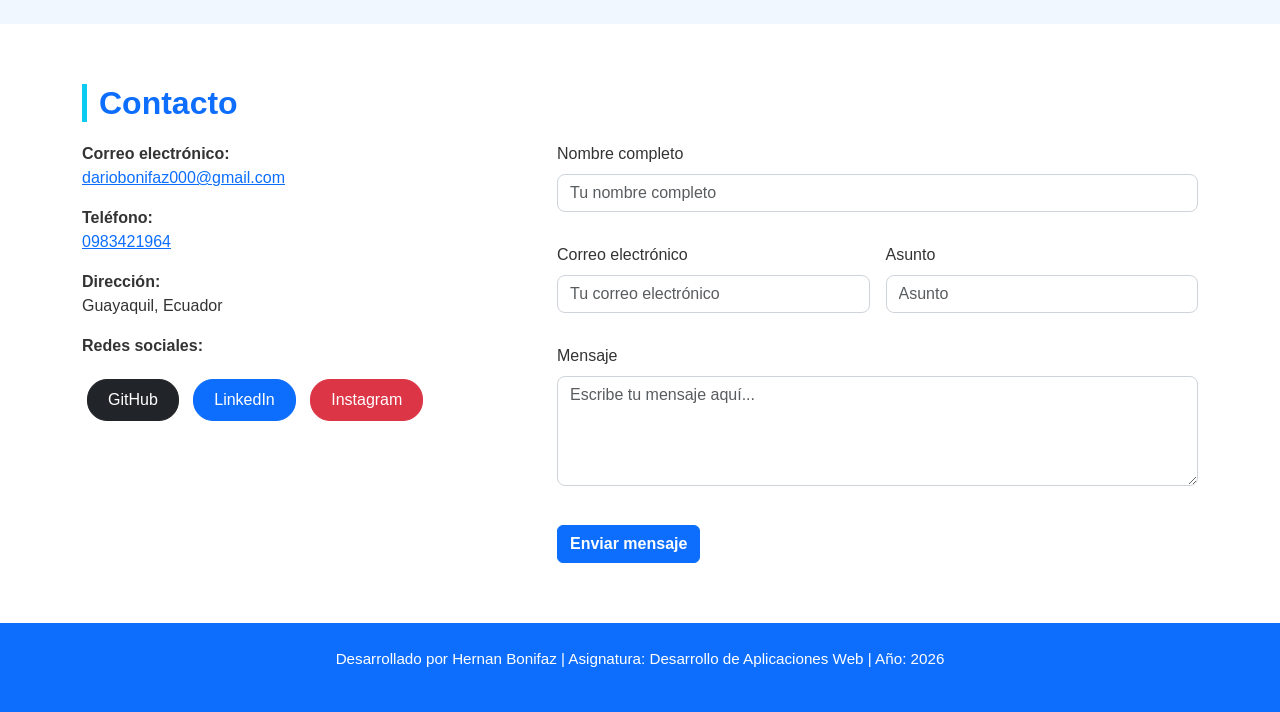
==== commit 8ccff213: "tarea semana 8" ====
--- a/index.html
+++ b/index.html
@@ -1,544 +1,586 @@
 <!DOCTYPE html>
 <html lang="es">
 <head>
-    <meta charset="UTF-8">
-    <meta name="viewport" content="width=device-width, initial-scale=1.0">
-    <title>Desarrollo Web</title>
-
-    <!-- Bootstrap CDN -->
-    <link href="https://cdn.jsdelivr.net/npm/bootstrap@5.3.0/dist/css/bootstrap.min.css" rel="stylesheet">
-
-    <!-- CSS3 personalizado -->
-    <style>
-        body {
-            font-family: 'Segoe UI', Tahoma, Geneva, Verdana, sans-serif;
-            color: #333;
-            background-color: #f8f9fa;
-        }
-
-        header {
-            background: linear-gradient(135deg, #0d6efd, #0dcaf0);
-            color: white;
-            padding: 60px 20px;
-            text-align: center;
-        }
-
-        header h1 {
-            font-size: 2.8rem;
-            font-weight: 700;
-            letter-spacing: 2px;
-            text-shadow: 1px 1px 4px rgba(0,0,0,0.3);
-        }
-
-        header p {
-            font-size: 1.2rem;
-            margin-top: 10px;
-        }
-
-        .navbar {
-            background-color: #0d6efd;
-            box-shadow: 0 2px 6px rgba(0,0,0,0.2);
-        }
-
-        .navbar-brand, .nav-link {
-            color: white !important;
-            font-weight: 500;
-        }
-
-        .nav-link:hover {
-            color: #cce5ff !important;
-        }
-
-        section {
-            padding: 60px 0;
-        }
-
-        section h2 {
-            font-size: 2rem;
-            font-weight: 700;
-            color: #0d6efd;
-            margin-bottom: 20px;
-            border-left: 5px solid #0dcaf0;
-            padding-left: 12px;
-        }
-
-        #inicio {
-            background-color: #ffffff;
-        }
-
-        #inicio p {
-            font-size: 1.1rem;
-            line-height: 1.8;
-        }
-
-        #quienes-somos {
-            background-color: #eaf4ff;
-        }
-
-        #quienes-somos img {
-            border-radius: 12px;
-            box-shadow: 0 4px 15px rgba(0,0,0,0.15);
-        }
-
-        #servicios {
-            background-color: #ffffff;
-        }
-
-        .card {
-            border: none;
-            border-radius: 12px;
-            box-shadow: 0 4px 12px rgba(0,0,0,0.1);
-            transition: transform 0.3s ease;
-        }
-
-        .card:hover {
-            transform: translateY(-5px);
-        }
-
-        .card-title {
-            color: #0d6efd;
-            font-weight: 600;
-        }
-
-        #video {
-            background-color: #eaf4ff;
-            text-align: center;
-        }
-
-        #video iframe {
-            border-radius: 12px;
-            box-shadow: 0 4px 15px rgba(0,0,0,0.2);
-            max-width: 100%;
-        }
-
-        aside {
-            background-color: #fff3cd;
-            border-left: 5px solid #ffc107;
-            border-radius: 8px;
-            padding: 20px 25px;
-            margin: 40px 0;
-        }
-
-        aside h3 {
-            color: #856404;
-            font-weight: 700;
-        }
-
-        #contacto {
-            background-color: #ffffff;
-        }
-
-        #contacto .form-control {
-            border-radius: 8px;
-            border: 1px solid #ced4da;
-            margin-bottom: 15px;
-        }
-
-        #contacto .form-control:focus {
-            border-color: #0d6efd;
-            box-shadow: 0 0 5px rgba(13,110,253,0.3);
-        }
-
-        .btn-contacto {
-            background-color: #0d6efd;
-            color: white;
-            border-radius: 8px;
-            padding: 10px 30px;
-            font-weight: 600;
-            border: none;
-        }
-
-        .btn-contacto:hover {
-            background-color: #0b5ed7;
-        }
-
-        .btn-red {
-            border-radius: 20px;
-            font-weight: 500;
-            margin: 5px;
-            padding: 8px 20px;
-        }
-
-        /* =============================================
-           ESTILOS SECCIÓN DINÁMICA - SEMANA 5
-        ============================================= */
-        #registrar-curso {
-            background-color: #f0f7ff;
-        }
-
-        #registrar-curso .form-label {
-            font-weight: 600;
-            color: #0d6efd;
-        }
-
-        #registrar-curso .form-control,
-        #registrar-curso .form-select {
-            border-radius: 8px;
-            border: 1px solid #ced4da;
-        }
-
-        #registrar-curso .form-control:focus,
-        #registrar-curso .form-select:focus {
-            border-color: #0d6efd;
-            box-shadow: 0 0 5px rgba(13,110,253,0.3);
-        }
-
-        .mensaje-error {
-            color: #dc3545;
-            font-size: 0.875rem;
-            display: none;
-            margin-top: 4px;
-        }
-
-        #alertaExito {
-            display: none;
-        }
-
-        #seccionRegistros {
-            display: none;
-            margin-top: 40px;
-        }
-
-        .contador-badge {
-            background-color: #0d6efd;
-            color: white;
-            font-size: 1rem;
-            padding: 8px 20px;
-            border-radius: 20px;
-            display: inline-block;
-            margin-bottom: 20px;
-            font-weight: 600;
-        }
-
-        .registro-item .card {
-            border-radius: 10px;
-            transition: transform 0.2s ease;
-        }
-
-        .registro-item .card:hover {
-            transform: translateY(-4px);
-        }
-
-        footer {
-            background-color: #0d6efd;
-            color: white;
-            text-align: center;
-            padding: 25px 10px;
-            font-size: 0.95rem;
-        }
-
-        @media (max-width: 576px) {
-            header h1 {
-                font-size: 1.8rem;
-            }
-
-            header p {
-                font-size: 1rem;
-            }
-
-            section h2 {
-                font-size: 1.5rem;
-            }
-
-            #video iframe {
-                width: 100%;
-                height: 220px;
-            }
-        }
-    </style>
+<meta charset="UTF-8">
+<meta name="viewport" content="width=device-width, initial-scale=1.0">
+<title>Desarrollo Web</title>
+<!-- Bootstrap CDN -->
+<link href="https://cdn.jsdelivr.net/npm/bootstrap@5.3.0/dist/css/bootstrap.min.css" rel="stylesheet">
+<!-- CSS3 personalizado -->
+<style>
+body {
+    font-family: 'Segoe UI', Tahoma, Geneva, Verdana, sans-serif;
+    color: #333;
+    background-color: #f8f9fa;
+}
+
+header {
+    background: linear-gradient(135deg, #0d6efd, #0dcaf0);
+    color: white;
+    padding: 60px 20px;
+    text-align: center;
+}
+
+header h1 {
+    font-size: 2.8rem;
+    font-weight: 700;
+    letter-spacing: 2px;
+    text-shadow: 1px 1px 4px rgba(0,0,0,0.3);
+}
+
+header p {
+    font-size: 1.2rem;
+    margin-top: 10px;
+}
+
+.navbar {
+    background-color: #0d6efd;
+    box-shadow: 0 2px 6px rgba(0,0,0,0.2);
+}
+
+.navbar-brand, .nav-link {
+    color: white !important;
+    font-weight: 500;
+}
+
+.nav-link:hover {
+    color: #cce5ff !important;
+}
+
+section {
+    padding: 60px 0;
+}
+
+section h2 {
+    font-size: 2rem;
+    font-weight: 700;
+    color: #0d6efd;
+    margin-bottom: 20px;
+    border-left: 5px solid #0dcaf0;
+    padding-left: 12px;
+}
+
+#inicio {
+    background-color: #ffffff;
+}
+
+#inicio p {
+    font-size: 1.1rem;
+    line-height: 1.8;
+}
+
+#quienes-somos {
+    background-color: #eaf4ff;
+}
+
+#quienes-somos img {
+    border-radius: 12px;
+    box-shadow: 0 4px 15px rgba(0,0,0,0.15);
+}
+
+#servicios {
+    background-color: #ffffff;
+}
+
+.card {
+    border: none;
+    border-radius: 12px;
+    box-shadow: 0 4px 12px rgba(0,0,0,0.1);
+    transition: transform 0.3s ease;
+}
+
+.card:hover {
+    transform: translateY(-5px);
+}
+
+.card-title {
+    color: #0d6efd;
+    font-weight: 600;
+}
+
+#video {
+    background-color: #eaf4ff;
+    text-align: center;
+}
+
+#video iframe {
+    border-radius: 12px;
+    box-shadow: 0 4px 15px rgba(0,0,0,0.2);
+    max-width: 100%;
+}
+
+aside {
+    background-color: #fff3cd;
+    border-left: 5px solid #ffc107;
+    border-radius: 8px;
+    padding: 20px 25px;
+    margin: 40px 0;
+}
+
+aside h3 {
+    color: #856404;
+    font-weight: 700;
+}
+
+#contacto {
+    background-color: #ffffff;
+}
+
+#contacto .form-control {
+    border-radius: 8px;
+    border: 1px solid #ced4da;
+    margin-bottom: 15px;
+}
+
+#contacto .form-control:focus {
+    border-color: #0d6efd;
+    box-shadow: 0 0 5px rgba(13,110,253,0.3);
+}
+
+.btn-contacto {
+    background-color: #0d6efd;
+    color: white;
+    border-radius: 8px;
+    padding: 10px 30px;
+    font-weight: 600;
+    border: none;
+}
+
+.btn-contacto:hover {
+    background-color: #0b5ed7;
+}
+
+.btn-red {
+    border-radius: 20px;
+    font-weight: 500;
+    margin: 5px;
+    padding: 8px 20px;
+}
+
+/* Estilos sección dinámica - Semana 5 */
+#registrar-curso {
+    background-color: #f0f7ff;
+}
+
+#registrar-curso .form-label {
+    font-weight: 600;
+    color: #0d6efd;
+}
+
+#registrar-curso .form-control,
+#registrar-curso .form-select {
+    border-radius: 8px;
+    border: 1px solid #ced4da;
+}
+
+#registrar-curso .form-control:focus,
+#registrar-curso .form-select:focus {
+    border-color: #0d6efd;
+    box-shadow: 0 0 5px rgba(13,110,253,0.3);
+}
+
+.mensaje-error {
+    color: #dc3545;
+    font-size: 0.875rem;
+    display: none;
+    margin-top: 4px;
+}
+
+#alertaExito {
+    display: none;
+}
+
+#seccionRegistros {
+    display: none;
+    margin-top: 40px;
+}
+
+.contador-badge {
+    background-color: #0d6efd;
+    color: white;
+    font-size: 1rem;
+    padding: 8px 20px;
+    border-radius: 20px;
+    display: inline-block;
+    margin-bottom: 20px;
+    font-weight: 600;
+}
+
+.registro-item .card {
+    border-radius: 10px;
+    transition: transform 0.2s ease;
+}
+
+.registro-item .card:hover {
+    transform: translateY(-4px);
+}
+
+footer {
+    background-color: #0d6efd;
+    color: white;
+    text-align: center;
+    padding: 25px 10px;
+    font-size: 0.95rem;
+}
+
+@media (max-width: 576px) {
+    header h1 {
+        font-size: 1.8rem;
+    }
+    header p {
+        font-size: 1rem;
+    }
+    section h2 {
+        font-size: 1.5rem;
+    }
+    #video iframe {
+        width: 100%;
+        height: 220px;
+    }
+}
+</style>
 </head>
 <body>
 
-    <header>
-        <h1>Desarrollo Web</h1>
-        <p>Plataforma para el aprendizaje y desarrollo de aplicaciones web modernas</p>
-    </header>
-
-    <nav class="navbar navbar-expand-lg">
-        <div class="container">
-            <a class="navbar-brand fw-bold" href="#">Desarrollo Web</a>
-            <button class="navbar-toggler" type="button" data-bs-toggle="collapse" data-bs-target="#menuNav">
-                <span class="navbar-toggler-icon" style="filter: invert(1);"></span>
-            </button>
-            <div class="collapse navbar-collapse" id="menuNav">
-                <ul class="navbar-nav ms-auto">
-                    <li class="nav-item"><a class="nav-link" href="#inicio">Inicio</a></li>
-                    <li class="nav-item"><a class="nav-link" href="#quienes-somos">Quiénes Somos</a></li>
-                    <li class="nav-item"><a class="nav-link" href="#servicios">Servicios</a></li>
-                    <li class="nav-item"><a class="nav-link" href="#registrar-curso">Registrar Curso</a></li>
-                    <li class="nav-item"><a class="nav-link" href="#contacto">Contacto</a></li>
-                </ul>
-            </div>
-        </div>
-    </nav>
-
-    <main>
-
-        <!-- SECCIÓN INICIO (sin cambios) -->
-        <section id="inicio">
-            <div class="container">
-                <div class="row align-items-center">
-                    <div class="col-md-8">
-                        <h2>Inicio</h2>
-                        <p>
-                            Bienvenido a <strong>Desarrollo Web</strong>, tu plataforma de referencia para aprender
-                            y dominar el desarrollo de aplicaciones web modernas. Aquí encontrarás recursos,
-                            guías y proyectos prácticos diseñados para llevarte desde los fundamentos hasta
-                            niveles avanzados de programación web.
-                        </p>
-                        <a href="#quienes-somos" class="btn btn-primary btn-lg mt-2">Conócenos</a>
-                        <a href="#servicios" class="btn btn-outline-primary btn-lg mt-2 ms-2">Ver Servicios</a>
-                    </div>
-                    <div class="col-md-4 text-center mt-4 mt-md-0">
-                        <img src="https://images.unsplash.com/photo-1498050108023-c5249f4df085?w=400"
-                             alt="Programación web" class="img-fluid rounded shadow">
-                    </div>
-                </div>
-            </div>
-        </section>
-
-        <!-- SECCIÓN QUIÉNES SOMOS (sin cambios) -->
-        <section id="quienes-somos">
-            <div class="container">
-                <h2>Quiénes Somos</h2>
-                <article>
-                    <div class="row align-items-center">
-                        <div class="col-md-6">
-                            <p>
-                                Somos un equipo comprometido con la educación tecnológica y el desarrollo de
-                                habilidades digitales en estudiantes y profesionales de toda América Latina.
-                                Nuestra plataforma nació con la visión de hacer accesible el aprendizaje del
-                                desarrollo web a cualquier persona con ganas de aprender, sin importar su nivel
-                                de experiencia previo.
-                            </p>
-                            <p>
-                                Creemos que la programación web es una herramienta fundamental en el mundo actual,
-                                y por eso ofrecemos contenidos actualizados, proyectos integradores y acompañamiento
-                                personalizado. Nuestros módulos cubren desde HTML5 y CSS3 hasta JavaScript, bases
-                                de datos y despliegue en la nube. Trabajamos con metodologías activas que permiten
-                                al estudiante aprender haciendo, aplicando cada concepto en proyectos reales que
-                                fortalecen su portafolio profesional y aumentan sus oportunidades laborales en el
-                                sector tecnológico.
-                            </p>
+<!-- Encabezado: en la futura plantilla Flask sería parte de base.html -->
+<header>
+    <h1>Desarrollo Web</h1>
+    <p>Plataforma para el aprendizaje y desarrollo de aplicaciones web modernas</p>
+</header>
+
+<!-- Menú de navegación: también reutilizable en base.html -->
+<nav class="navbar navbar-expand-lg">
+    <div class="container">
+        <a class="navbar-brand fw-bold" href="#">Desarrollo Web</a>
+        <button class="navbar-toggler" type="button" data-bs-toggle="collapse" data-bs-target="#menuNav">
+            <span class="navbar-toggler-icon" style="filter: invert(1);"></span>
+        </button>
+        <div class="collapse navbar-collapse" id="menuNav">
+            <ul class="navbar-nav ms-auto">
+                <li class="nav-item"><a class="nav-link" href="#inicio">Inicio</a></li>
+                <li class="nav-item"><a class="nav-link" href="#quienes-somos">Quiénes Somos</a></li>
+                <li class="nav-item"><a class="nav-link" href="#servicios">Servicios</a></li>
+                <li class="nav-item"><a class="nav-link" href="#registrar-curso">Registrar Curso</a></li>
+                <li class="nav-item"><a class="nav-link" href="#contacto">Contacto</a></li>
+            </ul>
+        </div>
+    </div>
+</nav>
+
+<!-- Contenido principal: este bloque cambiaría por sección (content) en cada plantilla -->
+<main>
+
+<!-- SECCIÓN INICIO (sin cambios) -->
+<section id="inicio">
+    <div class="container">
+        <div class="row align-items-center">
+            <div class="col-md-8">
+                <h2>Inicio</h2>
+                <p>
+                    Bienvenido a <strong>Desarrollo Web</strong>, tu plataforma de referencia para aprender
+                    y dominar el desarrollo de aplicaciones web modernas. Aquí encontrarás recursos,
+                    guías y proyectos prácticos diseñados para llevarte desde los fundamentos hasta
+                    niveles avanzados de programación web.
+                </p>
+                <a href="#quienes-somos" class="btn btn-primary btn-lg mt-2">Conócenos</a>
+                <a href="#servicios" class="btn btn-outline-primary btn-lg mt-2 ms-2">Ver Servicios</a>
+            </div>
+            <div class="col-md-4 text-center mt-4 mt-md-0">
+                <img src="https://images.unsplash.com/photo-1498050108023-c5249f4df085?w=400"
+                     alt="Programación web" class="img-fluid rounded shadow">
+            </div>
+        </div>
+    </div>
+</section>
+
+<!-- SECCIÓN QUIÉNES SOMOS (sin cambios) -->
+<section id="quienes-somos">
+    <div class="container">
+        <h2>Quiénes Somos</h2>
+        <article>
+            <div class="row align-items-center">
+                <div class="col-md-6">
+                    <p>
+                        Somos un equipo comprometido con la educación tecnológica y el desarrollo de
+                        habilidades digitales en estudiantes y profesionales de toda América Latina.
+                        Nuestra plataforma nació con la visión de hacer accesible el aprendizaje del
+                        desarrollo web a cualquier persona con ganas de aprender, sin importar su nivel
+                        de experiencia previo.
+                    </p>
+                    <p>
+                        Creemos que la programación web es una herramienta fundamental en el mundo actual,
+                        y por eso ofrecemos contenidos actualizados, proyectos integradores y acompañamiento
+                        personalizado. Nuestros módulos cubren desde HTML5 y CSS3 hasta JavaScript, bases
+                        de datos y despliegue en la nube. Trabajamos con metodologías activas que permiten
+                        al estudiante aprender haciendo, aplicando cada concepto en proyectos reales que
+                        fortalecen su portafolio profesional y aumentan sus oportunidades laborales en el
+                        sector tecnológico.
+                    </p>
+                </div>
+                <div class="col-md-6 text-center mt-4 mt-md-0">
+                    <img src="https://images.unsplash.com/photo-1461749280684-dccba630e2f6?w=600"
+                         alt="Desarrollo de aplicaciones web" class="img-fluid">
+                </div>
+            </div>
+        </article>
+        <aside>
+            <h3>Información adicional</h3>
+            <p><strong>Horarios de atención:</strong> Lunes a viernes, 08:00 – 18:00</p>
+            <p><strong>Próximo taller:</strong> Introducción a JavaScript – 20 de junio de 2026</p>
+            <p><strong>Promoción:</strong> Acceso gratuito al módulo de HTML5 durante este mes.</p>
+        </aside>
+    </div>
+</section>
+
+<!-- SECCIÓN SERVICIOS (sin cambios) -->
+<section id="servicios">
+    <div class="container">
+        <h2>Servicios</h2>
+        <div class="row g-4">
+            <div class="col-md-4">
+                <div class="card h-100 p-3">
+                    <div class="card-body">
+                        <h5 class="card-title">📘 Cursos desde cero</h5>
+                        <p class="card-text">Aprende HTML5, CSS3 y JavaScript desde los fundamentos con ejemplos prácticos y proyectos reales.</p>
+                    </div>
+                </div>
+            </div>
+            <div class="col-md-4">
+                <div class="card h-100 p-3">
+                    <div class="card-body">
+                        <h5 class="card-title">🛠️ Proyectos integradores</h5>
+                        <p class="card-text">Desarrolla proyectos completos con retroalimentación personalizada para fortalecer tu portafolio.</p>
+                    </div>
+                </div>
+            </div>
+            <div class="col-md-4">
+                <div class="card h-100 p-3">
+                    <div class="card-body">
+                        <h5 class="card-title">🐙 Git y GitHub</h5>
+                        <p class="card-text">Domina el control de versiones con talleres prácticos de Git y GitHub para trabajo colaborativo.</p>
+                    </div>
+                </div>
+            </div>
+            <div class="col-md-4">
+                <div class="card h-100 p-3">
+                    <div class="card-body">
+                        <h5 class="card-title">🗄️ Bases de datos</h5>
+                        <p class="card-text">Módulos de bases de datos relacionales y no relacionales aplicadas al desarrollo web moderno.</p>
+                    </div>
+                </div>
+            </div>
+            <div class="col-md-4">
+                <div class="card h-100 p-3">
+                    <div class="card-body">
+                        <h5 class="card-title">☁️ Despliegue en la nube</h5>
+                        <p class="card-text">Aprende a publicar y escalar tus aplicaciones web usando servicios en la nube modernos.</p>
+                    </div>
+                </div>
+            </div>
+            <div class="col-md-4">
+                <div class="card h-100 p-3">
+                    <div class="card-body">
+                        <h5 class="card-title">🏆 Certificados digitales</h5>
+                        <p class="card-text">Obtén certificados digitales al completar cada módulo y valida tus conocimientos ante empleadores.</p>
+                    </div>
+                </div>
+            </div>
+        </div>
+    </div>
+</section>
+
+<!-- SECCIÓN VIDEO (sin cambios) -->
+<section id="video">
+    <div class="container">
+        <h2 class="text-center">Video relacionado</h2>
+        <div class="row justify-content-center mt-4">
+            <div class="col-md-8">
+                <iframe width="100%" height="380"
+                        src="https://www.youtube.com/embed/rr2H086z16s"
+                        title="Curso HTML5 en español"
+                        allowfullscreen>
+                </iframe>
+            </div>
+        </div>
+    </div>
+</section>
+
+<!-- SECCIÓN DINÁMICA - contenido que se renderiza con JavaScript -->
+<section id="registrar-curso">
+    <div class="container">
+        <h2>Registrar Curso</h2>
+        <p class="text-muted mb-4">Completa el formulario para registrar un nuevo curso en la plataforma.</p>
+
+        <div class="row justify-content-center">
+            <div class="col-md-8 col-lg-6">
+                <div class="card p-4 shadow-sm">
+                    <div class="card-body">
+
+                        <div id="alertaExito" class="alert alert-success" role="alert">
+                            ✅ ¡Curso registrado exitosamente!
                         </div>
-                        <div class="col-md-6 text-center mt-4 mt-md-0">
-                            <img src="https://images.unsplash.com/photo-1461749280684-dccba630e2f6?w=600"
-                                 alt="Desarrollo de aplicaciones web" class="img-fluid">
+
+                        <div id="alertaError" class="alert alert-danger" role="alert" style="display:none;">
+                            ⚠️ Revisa los campos marcados antes de registrar el curso.
                         </div>
-                    </div>
-                </article>
-
-                <aside>
-                    <h3>Información adicional</h3>
-                    <p><strong>Horarios de atención:</strong> Lunes a viernes, 08:00 – 18:00</p>
-                    <p><strong>Próximo taller:</strong> Introducción a JavaScript – 20 de junio de 2026</p>
-                    <p><strong>Promoción:</strong> Acceso gratuito al módulo de HTML5 durante este mes.</p>
-                </aside>
-            </div>
-        </section>
-
-        <!-- SECCIÓN SERVICIOS (sin cambios) -->
-        <section id="servicios">
-            <div class="container">
-                <h2>Servicios</h2>
-                <div class="row g-4">
-                    <div class="col-md-4">
-                        <div class="card h-100 p-3">
-                            <div class="card-body">
-                                <h5 class="card-title">📘 Cursos desde cero</h5>
-                                <p class="card-text">Aprende HTML5, CSS3 y JavaScript desde los fundamentos con ejemplos prácticos y proyectos reales.</p>
+
+                        <form id="formCurso" novalidate>
+                            <div class="mb-3">
+                                <label for="nombreCurso" class="form-label">Nombre del curso</label>
+                                <input
+                                    type="text"
+                                    class="form-control"
+                                    id="nombreCurso"
+                                    placeholder="Ej: Introducción a HTML5">
+                                <div class="mensaje-error" id="errorNombre"></div>
                             </div>
-                        </div>
-                    </div>
-                    <div class="col-md-4">
-                        <div class="card h-100 p-3">
-                            <div class="card-body">
-                                <h5 class="card-title">🛠️ Proyectos integradores</h5>
-                                <p class="card-text">Desarrolla proyectos completos con retroalimentación personalizada para fortalecer tu portafolio.</p>
+
+                            <div class="mb-3">
+                                <label for="descripcionCurso" class="form-label">Descripción</label>
+                                <textarea
+                                    class="form-control"
+                                    id="descripcionCurso"
+                                    rows="3"
+                                    placeholder="Describe brevemente el contenido del curso..."></textarea>
+                                <div class="mensaje-error" id="errorDescripcion"></div>
                             </div>
-                        </div>
-                    </div>
-                    <div class="col-md-4">
-                        <div class="card h-100 p-3">
-                            <div class="card-body">
-                                <h5 class="card-title">🐙 Git y GitHub</h5>
-                                <p class="card-text">Domina el control de versiones con talleres prácticos de Git y GitHub para trabajo colaborativo.</p>
+
+                            <div class="mb-3">
+                                <label for="categoriaCurso" class="form-label">Categoría</label>
+                                <select class="form-select" id="categoriaCurso">
+                                    <option value="">-- Selecciona una categoría --</option>
+                                    <option value="Frontend">Frontend</option>
+                                    <option value="Backend">Backend</option>
+                                    <option value="Base de Datos">Base de Datos</option>
+                                    <option value="DevOps">DevOps</option>
+                                    <option value="Diseño Web">Diseño Web</option>
+                                </select>
+                                <div class="mensaje-error" id="errorCategoria"></div>
                             </div>
-                        </div>
-                    </div>
-                    <div class="col-md-4">
-                        <div class="card h-100 p-3">
-                            <div class="card-body">
-                                <h5 class="card-title">🗄️ Bases de datos</h5>
-                                <p class="card-text">Módulos de bases de datos relacionales y no relacionales aplicadas al desarrollo web moderno.</p>
+
+                            <div class="d-grid">
+                                <button type="submit" class="btn btn-primary fw-bold" id="btnRegistrarCurso">
+                                    <span class="spinner-border spinner-border-sm me-2 d-none" id="spinnerRegistrar" role="status" aria-hidden="true"></span>
+                                    <span id="textoBtnRegistrar">➕ Registrar Curso</span>
+                                </button>
                             </div>
-                        </div>
-                    </div>
-                    <div class="col-md-4">
-                        <div class="card h-100 p-3">
-                            <div class="card-body">
-                                <h5 class="card-title">☁️ Despliegue en la nube</h5>
-                                <p class="card-text">Aprende a publicar y escalar tus aplicaciones web usando servicios en la nube modernos.</p>
-                            </div>
-                        </div>
-                    </div>
-                    <div class="col-md-4">
-                        <div class="card h-100 p-3">
-                            <div class="card-body">
-                                <h5 class="card-title">🏆 Certificados digitales</h5>
-                                <p class="card-text">Obtén certificados digitales al completar cada módulo y valida tus conocimientos ante empleadores.</p>
-                            </div>
-                        </div>
-                    </div>
-                </div>
-            </div>
-        </section>
-
-        <!-- SECCIÓN VIDEO (sin cambios) -->
-        <section id="video">
-            <div class="container">
-                <h2 class="text-center">Video relacionado</h2>
-                <div class="row justify-content-center mt-4">
-                    <div class="col-md-8">
-                        <iframe width="100%" height="380"
-                            src="https://www.youtube.com/embed/rr2H086z16s"
-                            title="Curso HTML5 en español"
-                            allowfullscreen>
-                        </iframe>
-                    </div>
-                </div>
-            </div>
-        </section>
-
-        <!-- =============================================
-             SECCIÓN DINÁMICA - SEMANA 5 (NUEVA)
-        ============================================= -->
-        <section id="registrar-curso">
-            <div class="container">
-                <h2>Registrar Curso</h2>
-                <p class="text-muted mb-4">Completa el formulario para registrar un nuevo curso en la plataforma.</p>
-
-                <!-- FORMULARIO DINÁMICO -->
-                <div class="row justify-content-center">
-                    <div class="col-md-8 col-lg-6">
-                        <div class="card p-4 shadow-sm">
-                            <div class="card-body">
-
-                                <!-- Alerta de éxito -->
-                                <div id="alertaExito" class="alert alert-success" role="alert">
-                                    ✅ ¡Curso registrado exitosamente!
-                                </div>
-
-                                <form id="formCurso" novalidate>
-
-                                    <!-- Campo: Nombre del curso -->
-                                    <div class="mb-3">
-                                        <label for="nombreCurso" class="form-label">Nombre del curso</label>
-                                        <input
-                                            type="text"
-                                            class="form-control"
-                                            id="nombreCurso"
-                                            placeholder="Ej: Introducción a HTML5">
-                                        <div class="mensaje-error" id="errorNombre"></div>
-                                    </div>
-
-                                    <!-- Campo: Descripción -->
-                                    <div class="mb-3">
-                                        <label for="descripcionCurso" class="form-label">Descripción</label>
-                                        <textarea
-                                            class="form-control"
-                                            id="descripcionCurso"
-                                            rows="3"
-                                            placeholder="Describe brevemente el contenido del curso..."></textarea>
-                                        <div class="mensaje-error" id="errorDescripcion"></div>
-                                    </div>
-
-                                    <!-- Campo: Categoría -->
-                                    <div class="mb-3">
-                                        <label for="categoriaCurso" class="form-label">Categoría</label>
-                                        <select class="form-select" id="categoriaCurso">
-                                            <option value="">-- Selecciona una categoría --</option>
-                                            <option value="Frontend">Frontend</option>
-                                            <option value="Backend">Backend</option>
-                                            <option value="Base de Datos">Base de Datos</option>
-                                            <option value="DevOps">DevOps</option>
-                                            <option value="Diseño Web">Diseño Web</option>
-                                        </select>
-                                        <div class="mensaje-error" id="errorCategoria"></div>
-                                    </div>
-
-                                    <!-- Botón registrar -->
-                                    <div class="d-grid">
-                                        <button type="submit" class="btn btn-primary fw-bold">
-                                            ➕ Registrar Curso
-                                        </button>
-                                    </div>
-
-                                </form>
-                            </div>
-                        </div>
-                    </div>
-                </div>
-
-                <!-- SECCIÓN DE REGISTROS CREADOS -->
-                <div id="seccionRegistros">
-                    <hr class="my-4">
-                    <div class="d-flex align-items-center justify-content-between mb-3 flex-wrap gap-2">
-                        <h4 class="fw-bold text-primary mb-0">📋 Cursos Registrados</h4>
-                        <span class="contador-badge">
-                            Total de registros: <span id="contadorRegistros">0</span>
-                        </span>
-                    </div>
-                    <div class="row g-3" id="listaRegistros">
-                        <!-- Los registros se agregan aquí dinámicamente con JavaScript -->
-                    </div>
-                </div>
-
-            </div>
-        </section>
-
-    </main>
-
-    <!-- SECCIÓN CONTACTO (sin cambios) -->
-    <section id="contacto">
-        <div class="container">
-            <h2>Contacto</h2>
-            <div class="row g-4">
-                <div class="col-md-5">
-                    <p><strong>Correo electrónico:</strong><br>
-                        <a href="mailto:dariobonifaz000@gmail.com">dariobonifaz000@gmail.com</a>
-                    </p>
-                    <p><strong>Teléfono:</strong><br>
-                        <a href="tel:+593983421964">0983421964</a>
-                    </p>
-                    <p><strong>Dirección:</strong><br>Guayaquil, Ecuador</p>
-                    <p><strong>Redes sociales:</strong></p>
-                    <a href="https://github.com/" target="_blank" class="btn btn-dark btn-red">GitHub</a>
-                    <a href="https://www.linkedin.com/" target="_blank" class="btn btn-primary btn-red">LinkedIn</a>
-                    <a href="https://www.instagram.com/" target="_blank" class="btn btn-danger btn-red">Instagram</a>
-                </div>
-                <div class="col-md-7">
-                    <form>
-                        <input type="text" class="form-control" placeholder="Tu nombre completo" required>
-                        <input type="email" class="form-control" placeholder="Tu correo electrónico" required>
-                        <input type="text" class="form-control" placeholder="Asunto">
-                        <textarea class="form-control" rows="4" placeholder="Escribe tu mensaje aquí..." required></textarea>
-                        <button type="submit" class="btn btn-contacto mt-2">Enviar mensaje</button>
-                    </form>
-                </div>
-            </div>
-        </div>
-    </section>
-
-    <footer>
-        <p>Desarrollado por Hernan Bonifaz | Asignatura: Desarrollo de Aplicaciones Web | Año: 2026</p>
-    </footer>
-
-    <!-- Bootstrap JS -->
-    <script src="https://cdn.jsdelivr.net/npm/bootstrap@5.3.0/dist/js/bootstrap.bundle.min.js"></script>
-
-    <!-- JavaScript externo - Semana 5 (enlazado al final del documento) -->
-    <script src="script.js"></script>
-
+                        </form>
+
+                    </div>
+                </div>
+            </div>
+        </div>
+
+        <div id="seccionRegistros">
+            <hr class="my-4">
+            <div class="d-flex align-items-center justify-content-between mb-3 flex-wrap gap-2">
+                <h4 class="fw-bold text-primary mb-0">📋 Cursos Registrados</h4>
+                <span class="contador-badge">
+                    Total de registros: <span id="contadorRegistros">0</span>
+                </span>
+            </div>
+            <div class="row g-3" id="listaRegistros">
+                <!-- Los registros se agregan aquí dinámicamente con JavaScript -->
+            </div>
+        </div>
+
+    </div>
+</section>
+
+<!-- Modal: Ver detalle del curso -->
+<div class="modal fade" id="modalDetalleCurso" tabindex="-1" aria-labelledby="modalDetalleCursoLabel" aria-hidden="true">
+    <div class="modal-dialog modal-dialog-centered">
+        <div class="modal-content">
+            <div class="modal-header">
+                <h5 class="modal-title fw-bold" id="modalDetalleCursoLabel">📘 Detalle del curso</h5>
+                <button type="button" class="btn-close" data-bs-dismiss="modal" aria-label="Cerrar"></button>
+            </div>
+            <div class="modal-body">
+                <p><strong>Nombre:</strong> <span id="detalleNombre"></span></p>
+                <p><strong>Descripción:</strong> <span id="detalleDescripcion"></span></p>
+                <p><strong>Categoría:</strong> <span id="detalleCategoria"></span></p>
+                <p class="mb-0"><strong>Registrado el:</strong> <span id="detalleFecha"></span></p>
+            </div>
+            <div class="modal-footer">
+                <button type="button" class="btn btn-secondary" data-bs-dismiss="modal">Cerrar</button>
+            </div>
+        </div>
+    </div>
+</div>
+
+<!-- Modal: Confirmar eliminación de curso -->
+<div class="modal fade" id="modalConfirmarEliminar" tabindex="-1" aria-labelledby="modalConfirmarEliminarLabel" aria-hidden="true">
+    <div class="modal-dialog modal-dialog-centered">
+        <div class="modal-content">
+            <div class="modal-header">
+                <h5 class="modal-title fw-bold" id="modalConfirmarEliminarLabel">⚠️ Confirmar eliminación</h5>
+                <button type="button" class="btn-close" data-bs-dismiss="modal" aria-label="Cerrar"></button>
+            </div>
+            <div class="modal-body">
+                <p class="mb-0">¿Estás seguro de que deseas eliminar este curso? Esta acción no se puede deshacer.</p>
+            </div>
+            <div class="modal-footer">
+                <button type="button" class="btn btn-secondary" data-bs-dismiss="modal">Cancelar</button>
+                <button type="button" class="btn btn-danger" id="btnConfirmarEliminar">Sí, eliminar</button>
+            </div>
+        </div>
+    </div>
+</div>
+
+</main>
+
+<!-- SECCIÓN CONTACTO (sin cambios) -->
+<section id="contacto">
+    <div class="container">
+        <h2>Contacto</h2>
+        <div class="row g-4">
+            <div class="col-md-5">
+                <p><strong>Correo electrónico:</strong><br>
+                    <a href="mailto:dariobonifaz000@gmail.com">dariobonifaz000@gmail.com</a>
+                </p>
+                <p><strong>Teléfono:</strong><br>
+                    <a href="tel:+593983421964">0983421964</a>
+                </p>
+                <p><strong>Dirección:</strong><br>Guayaquil, Ecuador</p>
+                <p><strong>Redes sociales:</strong></p>
+                <a href="https://github.com/" target="_blank" class="btn btn-dark btn-red">GitHub</a>
+                <a href="https://www.linkedin.com/" target="_blank" class="btn btn-primary btn-red">LinkedIn</a>
+                <a href="https://www.instagram.com/" target="_blank" class="btn btn-danger btn-red">Instagram</a>
+            </div>
+            <div class="col-md-7">
+                <form class="row g-3">
+                    <div class="col-12">
+                        <label for="contactoNombre" class="form-label">Nombre completo</label>
+                        <input type="text" class="form-control" id="contactoNombre" placeholder="Tu nombre completo" required>
+                    </div>
+                    <div class="col-12 col-sm-6">
+                        <label for="contactoCorreo" class="form-label">Correo electrónico</label>
+                        <input type="email" class="form-control" id="contactoCorreo" placeholder="Tu correo electrónico" required>
+                    </div>
+                    <div class="col-12 col-sm-6">
+                        <label for="contactoAsunto" class="form-label">Asunto</label>
+                        <input type="text" class="form-control" id="contactoAsunto" placeholder="Asunto">
+                    </div>
+                    <div class="col-12">
+                        <label for="contactoMensaje" class="form-label">Mensaje</label>
+                        <textarea class="form-control" id="contactoMensaje" rows="4" placeholder="Escribe tu mensaje aquí..." required></textarea>
+                    </div>
+                    <div class="col-12">
+                        <button type="submit" class="btn btn-primary fw-bold mt-2">Enviar mensaje</button>
+                    </div>
+                </form>
+            </div>
+        </div>
+    </div>
+</section>
+
+<!-- Pie de página: reutilizable en base.html -->
+<footer>
+    <p>Desarrollado por Hernan Bonifaz | Asignatura: Desarrollo de Aplicaciones Web | Año: 2026</p>
+</footer>
+
+<!-- Bootstrap JS -->
+<script src="https://cdn.jsdelivr.net/npm/bootstrap@5.3.0/dist/js/bootstrap.bundle.min.js"></script>
+<script src="script.js"></script>
 </body>
 </html>
